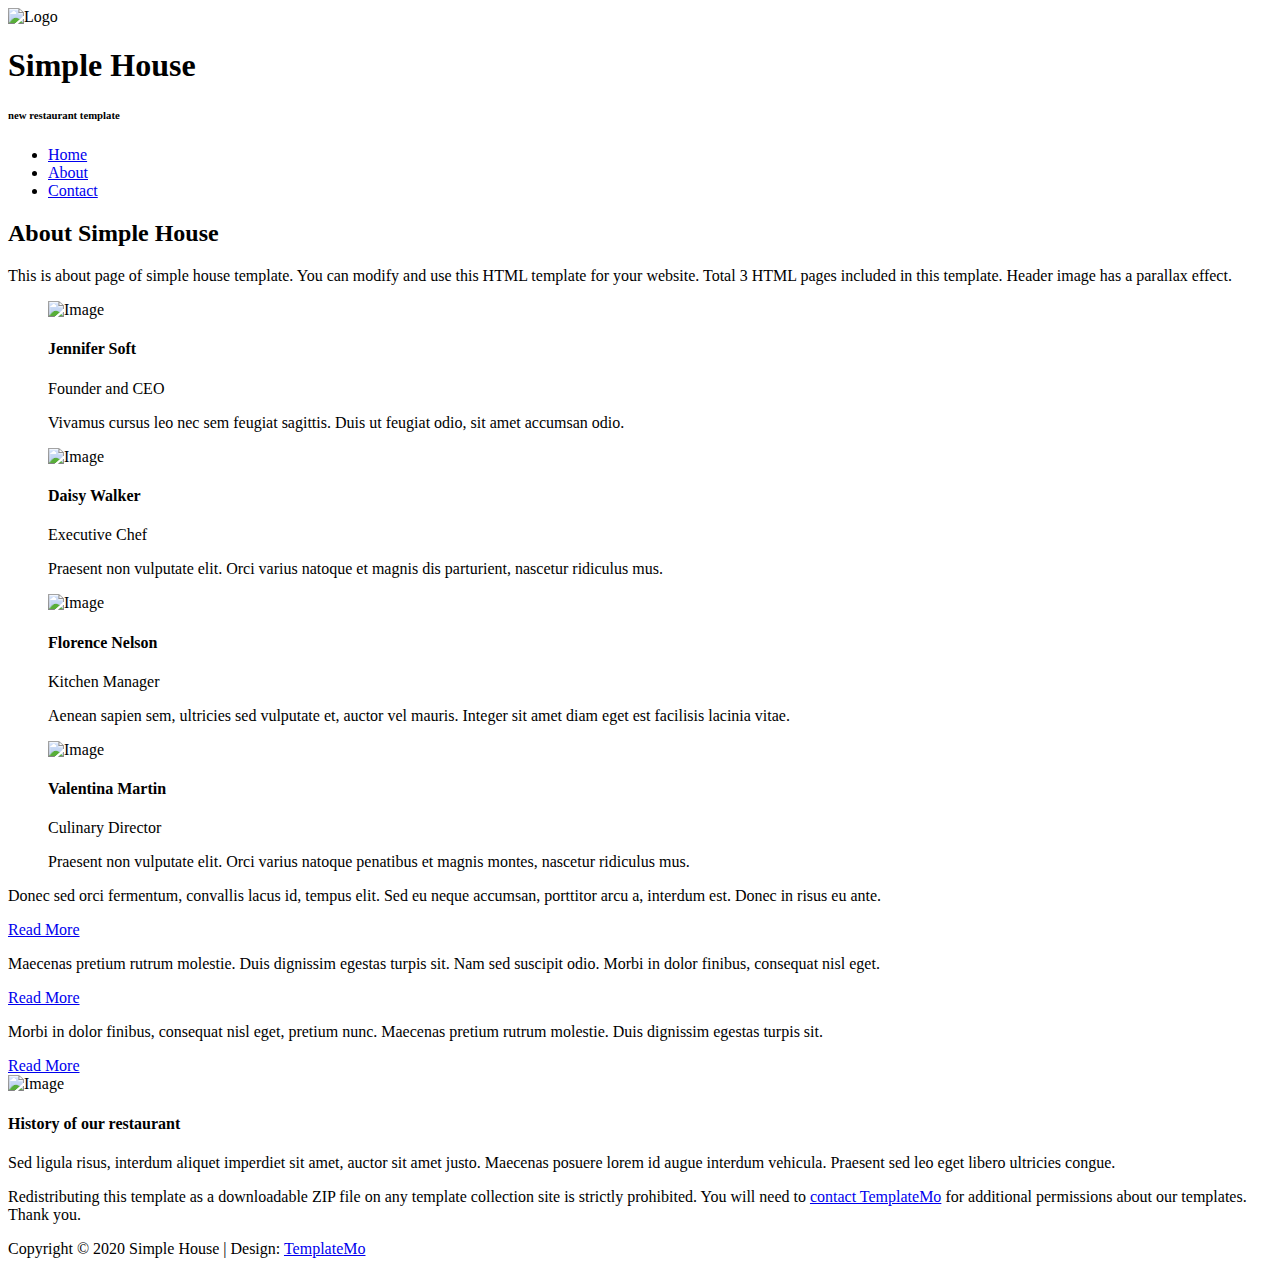
==== about.html @ 83fd00d9 "Add files via upload" ====
<!DOCTYPE html>
<html>

<head>
	<meta charset="UTF-8" />
    <meta name="viewport" content="width=device-width, initial-scale=1.0" />
    <meta http-equiv="X-UA-Compatible" content="ie=edge" />
    <title>Simple House - About Page</title>
    <link href="https://fonts.googleapis.com/css?family=Open+Sans:300,400" rel="stylesheet" />
    <link href="css/all.min.css" rel="stylesheet" />
	<link href="css/templatemo-style.css" rel="stylesheet" />
</head>
<!--

Simple House

https://templatemo.com/tm-539-simple-house

-->
<body> 

	<div class="container">
	<!-- Top box -->
		<!-- Logo & Site Name -->
		<div class="placeholder">
			<div class="parallax-window" data-parallax="scroll" data-image-src="img/simple-house-01.jpg">
				<div class="tm-header">
					<div class="row tm-header-inner">
						<div class="col-md-6 col-12">
							<img src="img/simple-house-logo.png" alt="Logo" class="tm-site-logo" /> 
							<div class="tm-site-text-box">
								<h1 class="tm-site-title">Simple House</h1>
								<h6 class="tm-site-description">new restaurant template</h6>	
							</div>
						</div>
						<nav class="col-md-6 col-12 tm-nav">
							<ul class="tm-nav-ul">
								<li class="tm-nav-li"><a href="index.html" class="tm-nav-link">Home</a></li>
								<li class="tm-nav-li"><a href="about.html" class="tm-nav-link active">About</a></li>
								<li class="tm-nav-li"><a href="contact.html" class="tm-nav-link">Contact</a></li>
							</ul>
						</nav>	
					</div>
				</div>
			</div>
		</div>

		<main>
			<header class="row tm-welcome-section">
				<h2 class="col-12 text-center tm-section-title">About Simple House</h2>
				<p class="col-12 text-center">This is about page of simple house template. 
                You can modify and use this HTML template for your website. Total 3 HTML pages included in this template. Header image has a parallax effect.</p>
			</header>

			<div class="tm-container-inner tm-persons">
				<div class="row">
					<article class="col-lg-6">
						<figure class="tm-person">
							<img src="img/about-01.jpg" alt="Image" class="img-fluid tm-person-img" />
							<figcaption class="tm-person-description">
								<h4 class="tm-person-name">Jennifer Soft</h4>
								<p class="tm-person-title">Founder and CEO</p>
								<p class="tm-person-about">Vivamus cursus leo nec sem feugiat sagittis.
								Duis ut feugiat odio, sit amet accumsan
								odio.</p>
								<div>
									<a href="https://fb.com" class="tm-social-link"><i class="fab fa-facebook tm-social-icon"></i></a>
									<a href="https://twitter.com" class="tm-social-link"><i class="fab fa-twitter tm-social-icon"></i></a>
									<a href="https://instagram.com" class="tm-social-link"><i class="fab fa-instagram tm-social-icon"></i></a>
								</div>
							</figcaption>
						</figure>
					</article>
					<article class="col-lg-6">
						<figure class="tm-person">
							<img src="img/about-02.jpg" alt="Image" class="img-fluid tm-person-img" />
							<figcaption class="tm-person-description">
								<h4 class="tm-person-name">Daisy Walker</h4>
								<p class="tm-person-title">Executive Chef</p>
								<p class="tm-person-about">Praesent non vulputate elit. Orci varius
								natoque et magnis dis parturient, nascetur ridiculus mus.</p>
								<div>
									<a href="https://fb.com" class="tm-social-link"><i class="fab fa-facebook tm-social-icon"></i></a>
									<a href="https://twitter.com" class="tm-social-link"><i class="fab fa-twitter tm-social-icon"></i></a>
								</div>
							</figcaption>
						</figure>
					</article>
					<article class="col-lg-6">
						<figure class="tm-person">
							<img src="img/about-03.jpg" alt="Image" class="img-fluid tm-person-img" />
							<figcaption class="tm-person-description">
								<h4 class="tm-person-name">Florence Nelson</h4>
								<p class="tm-person-title">Kitchen Manager</p>
								<p class="tm-person-about">Aenean sapien sem, ultricies sed vulputate
								et, auctor vel mauris. Integer sit amet diam eget est facilisis lacinia vitae.</p>
								<div>
									<a href="https://fb.com" class="tm-social-link"><i class="fab fa-facebook tm-social-icon"></i></a>
									<a href="https://instagram.com" class="tm-social-link"><i class="fab fa-instagram tm-social-icon"></i></a>
								</div>
							</figcaption>
						</figure>
					</article>
					<article class="col-lg-6">
						<figure class="tm-person">
							<img src="img/about-04.jpg" alt="Image" class="img-fluid tm-person-img" />
							<figcaption class="tm-person-description">
								<h4 class="tm-person-name">Valentina Martin</h4>
								<p class="tm-person-title">Culinary Director</p>
								<p class="tm-person-about">Praesent non vulputate elit. Orci varius
								natoque penatibus et magnis montes, nascetur ridiculus mus.</p>
								<div>
									<a href="https://fb.com" class="tm-social-link"><i class="fab fa-facebook tm-social-icon"></i></a>
									<a href="https://twitter.com" class="tm-social-link"><i class="fab fa-twitter tm-social-icon"></i></a>
									<a href="https://instagram.com" class="tm-social-link"><i class="fab fa-instagram tm-social-icon"></i></a>
									<a href="https://youtube.com" class="tm-social-link"><i class="fab fa-youtube tm-social-icon"></i></a>
								</div>
							</figcaption>
						</figure>
					</article>
				</div>
			</div>
			<div class="tm-container-inner tm-featured-image">
				<div class="row">
					<div class="col-12">
						<div class="placeholder-2">
							<div class="parallax-window-2" data-parallax="scroll" data-image-src="img/about-05.jpg"></div>		
						</div>
					</div>
				</div>
			</div>
			<div class="tm-container-inner tm-features">
				<div class="row">
					<div class="col-lg-4">
						<div class="tm-feature">
							<i class="fas fa-4x fa-pepper-hot tm-feature-icon"></i>
							<p class="tm-feature-description">Donec sed orci fermentum, convallis lacus id, tempus elit. Sed eu neque accumsan, porttitor arcu a, interdum est. Donec in risus eu ante.</p>
							<a href="index.html" class="tm-btn tm-btn-primary">Read More</a>
						</div>
					</div>
					<div class="col-lg-4">
						<div class="tm-feature">
							<i class="fas fa-4x fa-seedling tm-feature-icon"></i>
							<p class="tm-feature-description">Maecenas pretium rutrum molestie. Duis dignissim egestas turpis sit. Nam sed suscipit odio. Morbi in dolor finibus, consequat nisl eget.</p>
							<a href="index.html" class="tm-btn tm-btn-success">Read More</a>
						</div>
					</div>
					<div class="col-lg-4">
						<div class="tm-feature">
							<i class="fas fa-4x fa-cocktail tm-feature-icon"></i>
							<p class="tm-feature-description">Morbi in dolor finibus, consequat nisl eget, pretium nunc. Maecenas pretium rutrum molestie. Duis dignissim egestas turpis sit.</p>
							<a href="index.html" class="tm-btn tm-btn-danger">Read More</a>
						</div>
					</div>
				</div>
			</div>
			<div class="tm-container-inner tm-history">
				<div class="row">
					<div class="col-12">
						<div class="tm-history-inner">
							<img src="img/about-06.jpg" alt="Image" class="img-fluid tm-history-img" />
							<div class="tm-history-text"> 
								<h4 class="tm-history-title">History of our restaurant</h4>
								<p class="tm-mb-p">Sed ligula risus, interdum aliquet imperdiet sit amet, auctor sit amet justo. Maecenas posuere lorem id augue interdum vehicula. Praesent sed leo eget libero ultricies congue.</p>
								<p>Redistributing this template as a downloadable ZIP file on any template collection site is strictly prohibited. You will need to <a href="https://templatemo.com/contact">contact TemplateMo</a> for additional permissions about our templates. Thank you.</p>
							</div>
						</div>	
					</div>
				</div>
			</div>
		</main>

		<footer class="tm-footer text-center">
			<p>Copyright &copy; 2020 Simple House 
            
            | Design: <a rel="nofollow" href="https://templatemo.com">TemplateMo</a></p>
		</footer>
	</div>
	<script src="js/jquery.min.js"></script>
	<script src="js/parallax.min.js"></script>
</body>
</html>
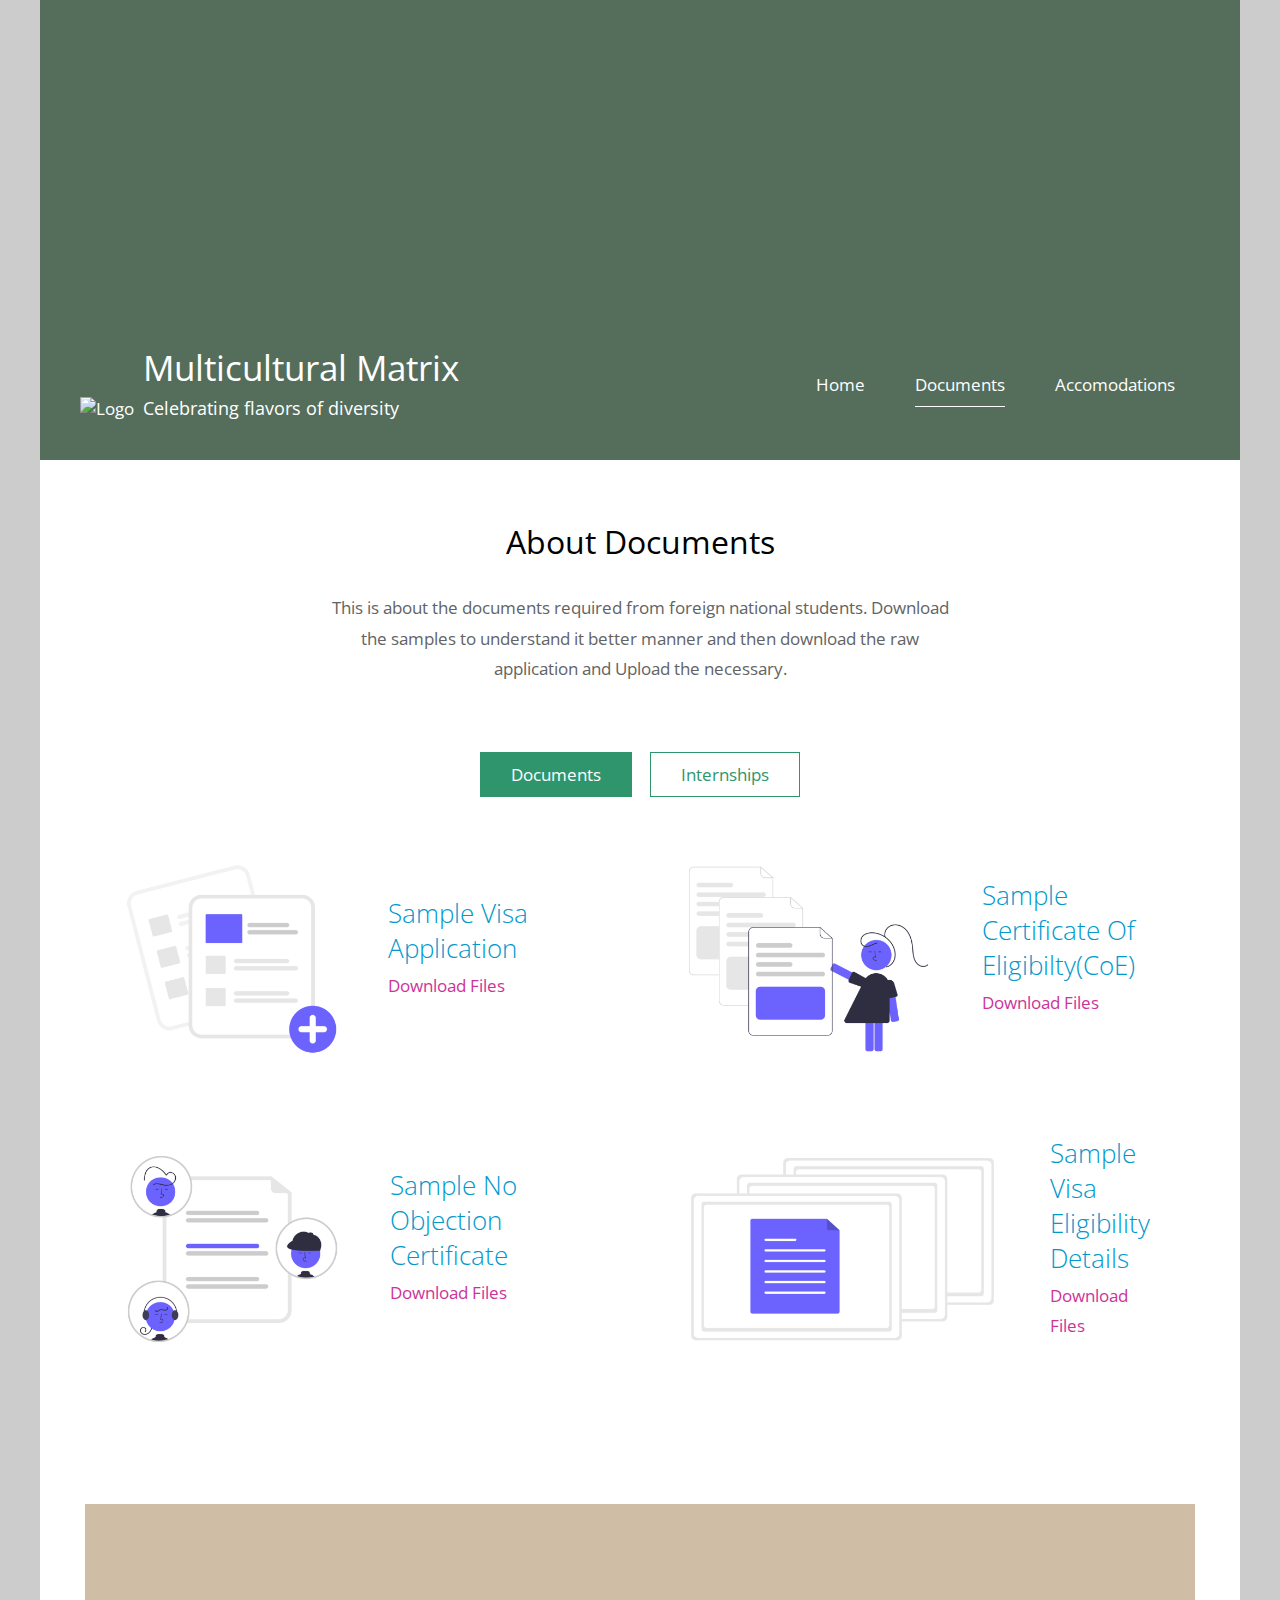
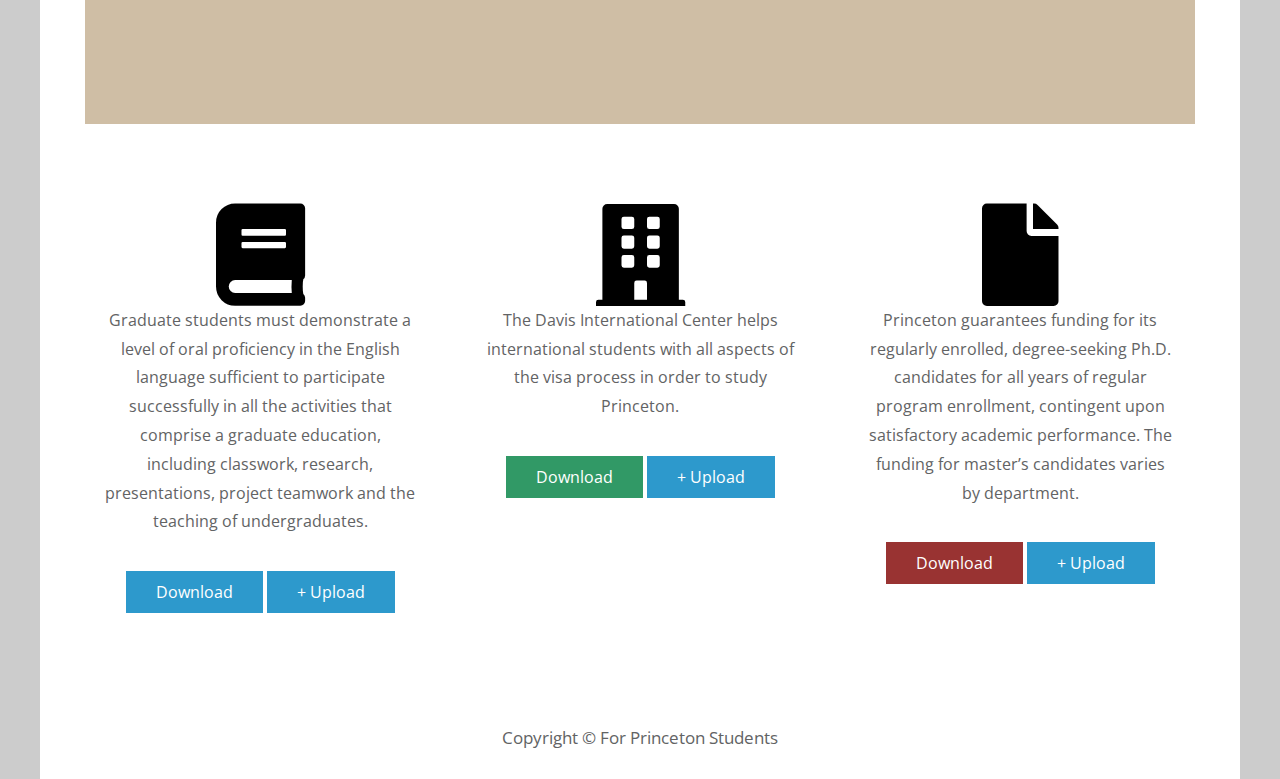
==== commit e5365016: "updated website" ====
--- a/about.html
+++ b/about.html
@@ -5,39 +5,33 @@
 	<meta charset="UTF-8" />
     <meta name="viewport" content="width=device-width, initial-scale=1.0" />
     <meta http-equiv="X-UA-Compatible" content="ie=edge" />
-    <title>Simple House - About Page</title>
+    <title>Careers Page</title>
     <link href="https://fonts.googleapis.com/css?family=Open+Sans:300,400" rel="stylesheet" />
     <link href="css/all.min.css" rel="stylesheet" />
 	<link href="css/templatemo-style.css" rel="stylesheet" />
+	<meta name="monetization" content="$ilp.uphold.com/Q8iNwJxbbEXP">
 </head>
-<!--
 
-Simple House
-
-https://templatemo.com/tm-539-simple-house
-
--->
 <body> 
 
 	<div class="container">
-	<!-- Top box -->
-		<!-- Logo & Site Name -->
+	
 		<div class="placeholder">
-			<div class="parallax-window" data-parallax="scroll" data-image-src="img/simple-house-01.jpg">
+			<div class="parallax-window" data-parallax="scroll" data-image-src="img\homeimage.jpg">
 				<div class="tm-header">
 					<div class="row tm-header-inner">
 						<div class="col-md-6 col-12">
 							<img src="img/simple-house-logo.png" alt="Logo" class="tm-site-logo" /> 
 							<div class="tm-site-text-box">
-								<h1 class="tm-site-title">Simple House</h1>
-								<h6 class="tm-site-description">new restaurant template</h6>	
+								<h1 class="tm-site-title">Multicultural Matrix</h1>
+								<h6 class="tm-site-description">Celebrating flavors of diversity</h6>	
 							</div>
 						</div>
 						<nav class="col-md-6 col-12 tm-nav">
 							<ul class="tm-nav-ul">
 								<li class="tm-nav-li"><a href="index.html" class="tm-nav-link">Home</a></li>
-								<li class="tm-nav-li"><a href="about.html" class="tm-nav-link active">About</a></li>
-								<li class="tm-nav-li"><a href="contact.html" class="tm-nav-link">Contact</a></li>
+								<li class="tm-nav-li"><a href="about.html" class="tm-nav-link active">Documents</a></li>
+								<li class="tm-nav-li"><a href="contact.html" class="tm-nav-link">Accomodations</a></li>
 							</ul>
 						</nav>	
 					</div>
@@ -47,84 +41,70 @@
 
 		<main>
 			<header class="row tm-welcome-section">
-				<h2 class="col-12 text-center tm-section-title">About Simple House</h2>
-				<p class="col-12 text-center">This is about page of simple house template. 
-                You can modify and use this HTML template for your website. Total 3 HTML pages included in this template. Header image has a parallax effect.</p>
+				<h2 class="col-12 text-center tm-section-title">About Documents</h2>
+				<p class="col-12 text-center">This is about the documents required from foreign national students. Download the samples to understand it better manner and then download the raw application and Upload the necessary.</p>
 			</header>
 
-			<div class="tm-container-inner tm-persons">
-				<div class="row">
-					<article class="col-lg-6">
+			<div class="tm-paging-links">
+				<nav>
+					<ul>
+						<li class="tm-paging-item"><a href="#" class="tm-paging-link active">Documents</a></li>
+						<li class="tm-paging-item"><a href="#" class="tm-paging-link">Internships</a></li>
+					</ul>
+				</nav>
+			</div>
+
+
+
+			<div class="row tm-gallery">
+				<!-- gallery page 1 -->
+				<div id="tm-gallery-page-documents" class="tm-gallery-page">
+					<article class="col-lg-6">	
 						<figure class="tm-person">
-							<img src="img/about-01.jpg" alt="Image" class="img-fluid tm-person-img" />
+							<img src="img/undraw_Add_files_re_v09g.png" alt="Image" class="img-fluid tm-person-img" />
 							<figcaption class="tm-person-description">
-								<h4 class="tm-person-name">Jennifer Soft</h4>
-								<p class="tm-person-title">Founder and CEO</p>
-								<p class="tm-person-about">Vivamus cursus leo nec sem feugiat sagittis.
-								Duis ut feugiat odio, sit amet accumsan
-								odio.</p>
-								<div>
-									<a href="https://fb.com" class="tm-social-link"><i class="fab fa-facebook tm-social-icon"></i></a>
-									<a href="https://twitter.com" class="tm-social-link"><i class="fab fa-twitter tm-social-icon"></i></a>
-									<a href="https://instagram.com" class="tm-social-link"><i class="fab fa-instagram tm-social-icon"></i></a>
-								</div>
+								<h4 class="tm-person-name">Sample Visa Application</h4>
+								<p class="tm-person-title">Download Files</p>
 							</figcaption>
 						</figure>
 					</article>
 					<article class="col-lg-6">
 						<figure class="tm-person">
-							<img src="img/about-02.jpg" alt="Image" class="img-fluid tm-person-img" />
+							<img src="img/undraw_Documents_re_isxv.png" alt="Image" class="img-fluid tm-person-img" />
 							<figcaption class="tm-person-description">
-								<h4 class="tm-person-name">Daisy Walker</h4>
-								<p class="tm-person-title">Executive Chef</p>
-								<p class="tm-person-about">Praesent non vulputate elit. Orci varius
-								natoque et magnis dis parturient, nascetur ridiculus mus.</p>
-								<div>
-									<a href="https://fb.com" class="tm-social-link"><i class="fab fa-facebook tm-social-icon"></i></a>
-									<a href="https://twitter.com" class="tm-social-link"><i class="fab fa-twitter tm-social-icon"></i></a>
-								</div>
+								<h4 class="tm-person-name">Sample Certificate Of Eligibilty(CoE)</h4>
+								<p class="tm-person-title">Download Files</p>
 							</figcaption>
 						</figure>
 					</article>
 					<article class="col-lg-6">
 						<figure class="tm-person">
-							<img src="img/about-03.jpg" alt="Image" class="img-fluid tm-person-img" />
+							<img src="img/undraw_Google_docs_re_evm3.png" alt="Image" class="img-fluid tm-person-img" />
 							<figcaption class="tm-person-description">
-								<h4 class="tm-person-name">Florence Nelson</h4>
-								<p class="tm-person-title">Kitchen Manager</p>
-								<p class="tm-person-about">Aenean sapien sem, ultricies sed vulputate
-								et, auctor vel mauris. Integer sit amet diam eget est facilisis lacinia vitae.</p>
-								<div>
-									<a href="https://fb.com" class="tm-social-link"><i class="fab fa-facebook tm-social-icon"></i></a>
-									<a href="https://instagram.com" class="tm-social-link"><i class="fab fa-instagram tm-social-icon"></i></a>
-								</div>
+								<h4 class="tm-person-name">Sample No Objection Certificate</h4>
+								<p class="tm-person-title">Download Files</p>
 							</figcaption>
 						</figure>
 					</article>
 					<article class="col-lg-6">
 						<figure class="tm-person">
-							<img src="img/about-04.jpg" alt="Image" class="img-fluid tm-person-img" />
+							<img src="img/undraw_text_files_au1q.png" alt="Image" class="img-fluid tm-person-img" />
 							<figcaption class="tm-person-description">
-								<h4 class="tm-person-name">Valentina Martin</h4>
-								<p class="tm-person-title">Culinary Director</p>
-								<p class="tm-person-about">Praesent non vulputate elit. Orci varius
-								natoque penatibus et magnis montes, nascetur ridiculus mus.</p>
-								<div>
-									<a href="https://fb.com" class="tm-social-link"><i class="fab fa-facebook tm-social-icon"></i></a>
-									<a href="https://twitter.com" class="tm-social-link"><i class="fab fa-twitter tm-social-icon"></i></a>
-									<a href="https://instagram.com" class="tm-social-link"><i class="fab fa-instagram tm-social-icon"></i></a>
-									<a href="https://youtube.com" class="tm-social-link"><i class="fab fa-youtube tm-social-icon"></i></a>
-								</div>
+								<h4 class="tm-person-name">Sample Visa Eligibility Details</h4>
+								<p class="tm-person-title">Download Files</p>
 							</figcaption>
 						</figure>
 					</article>
 				</div>
 			</div>
+
+
+			
 			<div class="tm-container-inner tm-featured-image">
 				<div class="row">
 					<div class="col-12">
 						<div class="placeholder-2">
-							<div class="parallax-window-2" data-parallax="scroll" data-image-src="img/about-05.jpg"></div>		
+							<div class="parallax-window-2" data-parallax="scroll" data-image-src="img\7c61a3517281ff24227632d33862a920.jpg"></div>		
 						</div>
 					</div>
 				</div>
@@ -133,50 +113,42 @@
 				<div class="row">
 					<div class="col-lg-4">
 						<div class="tm-feature">
-							<i class="fas fa-4x fa-pepper-hot tm-feature-icon"></i>
-							<p class="tm-feature-description">Donec sed orci fermentum, convallis lacus id, tempus elit. Sed eu neque accumsan, porttitor arcu a, interdum est. Donec in risus eu ante.</p>
-							<a href="index.html" class="tm-btn tm-btn-primary">Read More</a>
+							<i class="fas fa-6x fa-book" aria-hidden="true"></i>
+							<p class="tm-feature-description">Graduate students must demonstrate a level of oral proficiency in the English language sufficient to participate successfully in all the activities that comprise a graduate education, including classwork, research, presentations, project teamwork and the teaching of undergraduates.</p>
+							<a href="index.html" class="tm-btn tm-btn-primary"> Download </a>
+							<a href="index.html" class="tm-btn tm-btn-primary"> + Upload</a>
 						</div>
 					</div>
 					<div class="col-lg-4">
 						<div class="tm-feature">
-							<i class="fas fa-4x fa-seedling tm-feature-icon"></i>
-							<p class="tm-feature-description">Maecenas pretium rutrum molestie. Duis dignissim egestas turpis sit. Nam sed suscipit odio. Morbi in dolor finibus, consequat nisl eget.</p>
-							<a href="index.html" class="tm-btn tm-btn-success">Read More</a>
+							<i class="fas fa-6x fa-building" aria-hidden="true"></i>
+							<p class="tm-feature-description">The Davis International Center helps international students with all aspects of the visa process in order to study Princeton.</p>
+							<a href="index.html" class="tm-btn tm-btn-success"> Download </a>
+							<a href="index.html" class="tm-btn tm-btn-primary"> + Upload</a>
 						</div>
 					</div>
 					<div class="col-lg-4">
 						<div class="tm-feature">
-							<i class="fas fa-4x fa-cocktail tm-feature-icon"></i>
-							<p class="tm-feature-description">Morbi in dolor finibus, consequat nisl eget, pretium nunc. Maecenas pretium rutrum molestie. Duis dignissim egestas turpis sit.</p>
-							<a href="index.html" class="tm-btn tm-btn-danger">Read More</a>
+							<i class="fas fa-6x fa-file" aria-hidden="true"></i>
+							<p class="tm-feature-description">Princeton guarantees funding for its regularly enrolled, degree-seeking Ph.D. candidates for all years of regular program enrollment, contingent upon satisfactory academic performance. The funding for master’s candidates varies by department.</p>
+							<a href="index.html" class="tm-btn tm-btn-danger"> Download </a>
+							<a href="index.html" class="tm-btn tm-btn-primary"> + Upload</a>
 						</div>
 					</div>
 				</div>
 			</div>
-			<div class="tm-container-inner tm-history">
-				<div class="row">
-					<div class="col-12">
-						<div class="tm-history-inner">
-							<img src="img/about-06.jpg" alt="Image" class="img-fluid tm-history-img" />
-							<div class="tm-history-text"> 
-								<h4 class="tm-history-title">History of our restaurant</h4>
-								<p class="tm-mb-p">Sed ligula risus, interdum aliquet imperdiet sit amet, auctor sit amet justo. Maecenas posuere lorem id augue interdum vehicula. Praesent sed leo eget libero ultricies congue.</p>
-								<p>Redistributing this template as a downloadable ZIP file on any template collection site is strictly prohibited. You will need to <a href="https://templatemo.com/contact">contact TemplateMo</a> for additional permissions about our templates. Thank you.</p>
-							</div>
-						</div>	
-					</div>
-				</div>
-			</div>
+
+
+
+			
+			
 		</main>
 
 		<footer class="tm-footer text-center">
-			<p>Copyright &copy; 2020 Simple House 
-            
-            | Design: <a rel="nofollow" href="https://templatemo.com">TemplateMo</a></p>
+			<p>Copyright &copy; For Princeton Students <a rel="nofollow" href="https://templatemo.com"></a></p>
 		</footer>
 	</div>
 	<script src="js/jquery.min.js"></script>
 	<script src="js/parallax.min.js"></script>
 </body>
-</html>+</html>
--- a/css/all.min.css
+++ b/css/all.min.css
@@ -0,0 +1,5 @@
+/*!
+ * Font Awesome Free 5.11.2 by @fontawesome - https://fontawesome.com
+ * License - https://fontawesome.com/license/free (Icons: CC BY 4.0, Fonts: SIL OFL 1.1, Code: MIT License)
+ */
+.fa,.fab,.fad,.fal,.far,.fas{-moz-osx-font-smoothing:grayscale;-webkit-font-smoothing:antialiased;display:inline-block;font-style:normal;font-variant:normal;text-rendering:auto;line-height:1}.fa-lg{font-size:1.33333em;line-height:.75em;vertical-align:-.0667em}.fa-xs{font-size:.75em}.fa-sm{font-size:.875em}.fa-1x{font-size:1em}.fa-2x{font-size:2em}.fa-3x{font-size:3em}.fa-4x{font-size:4em}.fa-5x{font-size:5em}.fa-6x{font-size:6em}.fa-7x{font-size:7em}.fa-8x{font-size:8em}.fa-9x{font-size:9em}.fa-10x{font-size:10em}.fa-fw{text-align:center;width:1.25em}.fa-ul{list-style-type:none;margin-left:2.5em;padding-left:0}.fa-ul>li{position:relative}.fa-li{left:-2em;position:absolute;text-align:center;width:2em;line-height:inherit}.fa-border{border:.08em solid #eee;border-radius:.1em;padding:.2em .25em .15em}.fa-pull-left{float:left}.fa-pull-right{float:right}.fa.fa-pull-left,.fab.fa-pull-left,.fal.fa-pull-left,.far.fa-pull-left,.fas.fa-pull-left{margin-right:.3em}.fa.fa-pull-right,.fab.fa-pull-right,.fal.fa-pull-right,.far.fa-pull-right,.fas.fa-pull-right{margin-left:.3em}.fa-spin{-webkit-animation:fa-spin 2s linear infinite;animation:fa-spin 2s linear infinite}.fa-pulse{-webkit-animation:fa-spin 1s steps(8) infinite;animation:fa-spin 1s steps(8) infinite}@-webkit-keyframes fa-spin{0%{-webkit-transform:rotate(0deg);transform:rotate(0deg)}to{-webkit-transform:rotate(1turn);transform:rotate(1turn)}}@keyframes fa-spin{0%{-webkit-transform:rotate(0deg);transform:rotate(0deg)}to{-webkit-transform:rotate(1turn);transform:rotate(1turn)}}.fa-rotate-90{-ms-filter:"progid:DXImageTransform.Microsoft.BasicImage(rotation=1)";-webkit-transform:rotate(90deg);transform:rotate(90deg)}.fa-rotate-180{-ms-filter:"progid:DXImageTransform.Microsoft.BasicImage(rotation=2)";-webkit-transform:rotate(180deg);transform:rotate(180deg)}.fa-rotate-270{-ms-filter:"progid:DXImageTransform.Microsoft.BasicImage(rotation=3)";-webkit-transform:rotate(270deg);transform:rotate(270deg)}.fa-flip-horizontal{-ms-filter:"progid:DXImageTransform.Microsoft.BasicImage(rotation=0, mirror=1)";-webkit-transform:scaleX(-1);transform:scaleX(-1)}.fa-flip-vertical{-webkit-transform:scaleY(-1);transform:scaleY(-1)}.fa-flip-both,.fa-flip-horizontal.fa-flip-vertical,.fa-flip-vertical{-ms-filter:"progid:DXImageTransform.Microsoft.BasicImage(rotation=2, mirror=1)"}.fa-flip-both,.fa-flip-horizontal.fa-flip-vertical{-webkit-transform:scale(-1);transform:scale(-1)}:root .fa-flip-both,:root .fa-flip-horizontal,:root .fa-flip-vertical,:root .fa-rotate-90,:root .fa-rotate-180,:root .fa-rotate-270{-webkit-filter:none;filter:none}.fa-stack{display:inline-block;height:2em;line-height:2em;position:relative;vertical-align:middle;width:2.5em}.fa-stack-1x,.fa-stack-2x{left:0;position:absolute;text-align:center;width:100%}.fa-stack-1x{line-height:inherit}.fa-stack-2x{font-size:2em}.fa-inverse{color:#fff}.fa-500px:before{content:"\f26e"}.fa-accessible-icon:before{content:"\f368"}.fa-accusoft:before{content:"\f369"}.fa-acquisitions-incorporated:before{content:"\f6af"}.fa-ad:before{content:"\f641"}.fa-address-book:before{content:"\f2b9"}.fa-address-card:before{content:"\f2bb"}.fa-adjust:before{content:"\f042"}.fa-adn:before{content:"\f170"}.fa-adobe:before{content:"\f778"}.fa-adversal:before{content:"\f36a"}.fa-affiliatetheme:before{content:"\f36b"}.fa-air-freshener:before{content:"\f5d0"}.fa-airbnb:before{content:"\f834"}.fa-algolia:before{content:"\f36c"}.fa-align-center:before{content:"\f037"}.fa-align-justify:before{content:"\f039"}.fa-align-left:before{content:"\f036"}.fa-align-right:before{content:"\f038"}.fa-alipay:before{content:"\f642"}.fa-allergies:before{content:"\f461"}.fa-amazon:before{content:"\f270"}.fa-amazon-pay:before{content:"\f42c"}.fa-ambulance:before{content:"\f0f9"}.fa-american-sign-language-interpreting:before{content:"\f2a3"}.fa-amilia:before{content:"\f36d"}.fa-anchor:before{content:"\f13d"}.fa-android:before{content:"\f17b"}.fa-angellist:before{content:"\f209"}.fa-angle-double-down:before{content:"\f103"}.fa-angle-double-left:before{content:"\f100"}.fa-angle-double-right:before{content:"\f101"}.fa-angle-double-up:before{content:"\f102"}.fa-angle-down:before{content:"\f107"}.fa-angle-left:before{content:"\f104"}.fa-angle-right:before{content:"\f105"}.fa-angle-up:before{content:"\f106"}.fa-angry:before{content:"\f556"}.fa-angrycreative:before{content:"\f36e"}.fa-angular:before{content:"\f420"}.fa-ankh:before{content:"\f644"}.fa-app-store:before{content:"\f36f"}.fa-app-store-ios:before{content:"\f370"}.fa-apper:before{content:"\f371"}.fa-apple:before{content:"\f179"}.fa-apple-alt:before{content:"\f5d1"}.fa-apple-pay:before{content:"\f415"}.fa-archive:before{content:"\f187"}.fa-archway:before{content:"\f557"}.fa-arrow-alt-circle-down:before{content:"\f358"}.fa-arrow-alt-circle-left:before{content:"\f359"}.fa-arrow-alt-circle-right:before{content:"\f35a"}.fa-arrow-alt-circle-up:before{content:"\f35b"}.fa-arrow-circle-down:before{content:"\f0ab"}.fa-arrow-circle-left:before{content:"\f0a8"}.fa-arrow-circle-right:before{content:"\f0a9"}.fa-arrow-circle-up:before{content:"\f0aa"}.fa-arrow-down:before{content:"\f063"}.fa-arrow-left:before{content:"\f060"}.fa-arrow-right:before{content:"\f061"}.fa-arrow-up:before{content:"\f062"}.fa-arrows-alt:before{content:"\f0b2"}.fa-arrows-alt-h:before{content:"\f337"}.fa-arrows-alt-v:before{content:"\f338"}.fa-artstation:before{content:"\f77a"}.fa-assistive-listening-systems:before{content:"\f2a2"}.fa-asterisk:before{content:"\f069"}.fa-asymmetrik:before{content:"\f372"}.fa-at:before{content:"\f1fa"}.fa-atlas:before{content:"\f558"}.fa-atlassian:before{content:"\f77b"}.fa-atom:before{content:"\f5d2"}.fa-audible:before{content:"\f373"}.fa-audio-description:before{content:"\f29e"}.fa-autoprefixer:before{content:"\f41c"}.fa-avianex:before{content:"\f374"}.fa-aviato:before{content:"\f421"}.fa-award:before{content:"\f559"}.fa-aws:before{content:"\f375"}.fa-baby:before{content:"\f77c"}.fa-baby-carriage:before{content:"\f77d"}.fa-backspace:before{content:"\f55a"}.fa-backward:before{content:"\f04a"}.fa-bacon:before{content:"\f7e5"}.fa-balance-scale:before{content:"\f24e"}.fa-balance-scale-left:before{content:"\f515"}.fa-balance-scale-right:before{content:"\f516"}.fa-ban:before{content:"\f05e"}.fa-band-aid:before{content:"\f462"}.fa-bandcamp:before{content:"\f2d5"}.fa-barcode:before{content:"\f02a"}.fa-bars:before{content:"\f0c9"}.fa-baseball-ball:before{content:"\f433"}.fa-basketball-ball:before{content:"\f434"}.fa-bath:before{content:"\f2cd"}.fa-battery-empty:before{content:"\f244"}.fa-battery-full:before{content:"\f240"}.fa-battery-half:before{content:"\f242"}.fa-battery-quarter:before{content:"\f243"}.fa-battery-three-quarters:before{content:"\f241"}.fa-battle-net:before{content:"\f835"}.fa-bed:before{content:"\f236"}.fa-beer:before{content:"\f0fc"}.fa-behance:before{content:"\f1b4"}.fa-behance-square:before{content:"\f1b5"}.fa-bell:before{content:"\f0f3"}.fa-bell-slash:before{content:"\f1f6"}.fa-bezier-curve:before{content:"\f55b"}.fa-bible:before{content:"\f647"}.fa-bicycle:before{content:"\f206"}.fa-biking:before{content:"\f84a"}.fa-bimobject:before{content:"\f378"}.fa-binoculars:before{content:"\f1e5"}.fa-biohazard:before{content:"\f780"}.fa-birthday-cake:before{content:"\f1fd"}.fa-bitbucket:before{content:"\f171"}.fa-bitcoin:before{content:"\f379"}.fa-bity:before{content:"\f37a"}.fa-black-tie:before{content:"\f27e"}.fa-blackberry:before{content:"\f37b"}.fa-blender:before{content:"\f517"}.fa-blender-phone:before{content:"\f6b6"}.fa-blind:before{content:"\f29d"}.fa-blog:before{content:"\f781"}.fa-blogger:before{content:"\f37c"}.fa-blogger-b:before{content:"\f37d"}.fa-bluetooth:before{content:"\f293"}.fa-bluetooth-b:before{content:"\f294"}.fa-bold:before{content:"\f032"}.fa-bolt:before{content:"\f0e7"}.fa-bomb:before{content:"\f1e2"}.fa-bone:before{content:"\f5d7"}.fa-bong:before{content:"\f55c"}.fa-book:before{content:"\f02d"}.fa-book-dead:before{content:"\f6b7"}.fa-book-medical:before{content:"\f7e6"}.fa-book-open:before{content:"\f518"}.fa-book-reader:before{content:"\f5da"}.fa-bookmark:before{content:"\f02e"}.fa-bootstrap:before{content:"\f836"}.fa-border-all:before{content:"\f84c"}.fa-border-none:before{content:"\f850"}.fa-border-style:before{content:"\f853"}.fa-bowling-ball:before{content:"\f436"}.fa-box:before{content:"\f466"}.fa-box-open:before{content:"\f49e"}.fa-boxes:before{content:"\f468"}.fa-braille:before{content:"\f2a1"}.fa-brain:before{content:"\f5dc"}.fa-bread-slice:before{content:"\f7ec"}.fa-briefcase:before{content:"\f0b1"}.fa-briefcase-medical:before{content:"\f469"}.fa-broadcast-tower:before{content:"\f519"}.fa-broom:before{content:"\f51a"}.fa-brush:before{content:"\f55d"}.fa-btc:before{content:"\f15a"}.fa-buffer:before{content:"\f837"}.fa-bug:before{content:"\f188"}.fa-building:before{content:"\f1ad"}.fa-bullhorn:before{content:"\f0a1"}.fa-bullseye:before{content:"\f140"}.fa-burn:before{content:"\f46a"}.fa-buromobelexperte:before{content:"\f37f"}.fa-bus:before{content:"\f207"}.fa-bus-alt:before{content:"\f55e"}.fa-business-time:before{content:"\f64a"}.fa-buy-n-large:before{content:"\f8a6"}.fa-buysellads:before{content:"\f20d"}.fa-calculator:before{content:"\f1ec"}.fa-calendar:before{content:"\f133"}.fa-calendar-alt:before{content:"\f073"}.fa-calendar-check:before{content:"\f274"}.fa-calendar-day:before{content:"\f783"}.fa-calendar-minus:before{content:"\f272"}.fa-calendar-plus:before{content:"\f271"}.fa-calendar-times:before{content:"\f273"}.fa-calendar-week:before{content:"\f784"}.fa-camera:before{content:"\f030"}.fa-camera-retro:before{content:"\f083"}.fa-campground:before{content:"\f6bb"}.fa-canadian-maple-leaf:before{content:"\f785"}.fa-candy-cane:before{content:"\f786"}.fa-cannabis:before{content:"\f55f"}.fa-capsules:before{content:"\f46b"}.fa-car:before{content:"\f1b9"}.fa-car-alt:before{content:"\f5de"}.fa-car-battery:before{content:"\f5df"}.fa-car-crash:before{content:"\f5e1"}.fa-car-side:before{content:"\f5e4"}.fa-caret-down:before{content:"\f0d7"}.fa-caret-left:before{content:"\f0d9"}.fa-caret-right:before{content:"\f0da"}.fa-caret-square-down:before{content:"\f150"}.fa-caret-square-left:before{content:"\f191"}.fa-caret-square-right:before{content:"\f152"}.fa-caret-square-up:before{content:"\f151"}.fa-caret-up:before{content:"\f0d8"}.fa-carrot:before{content:"\f787"}.fa-cart-arrow-down:before{content:"\f218"}.fa-cart-plus:before{content:"\f217"}.fa-cash-register:before{content:"\f788"}.fa-cat:before{content:"\f6be"}.fa-cc-amazon-pay:before{content:"\f42d"}.fa-cc-amex:before{content:"\f1f3"}.fa-cc-apple-pay:before{content:"\f416"}.fa-cc-diners-club:before{content:"\f24c"}.fa-cc-discover:before{content:"\f1f2"}.fa-cc-jcb:before{content:"\f24b"}.fa-cc-mastercard:before{content:"\f1f1"}.fa-cc-paypal:before{content:"\f1f4"}.fa-cc-stripe:before{content:"\f1f5"}.fa-cc-visa:before{content:"\f1f0"}.fa-centercode:before{content:"\f380"}.fa-centos:before{content:"\f789"}.fa-certificate:before{content:"\f0a3"}.fa-chair:before{content:"\f6c0"}.fa-chalkboard:before{content:"\f51b"}.fa-chalkboard-teacher:before{content:"\f51c"}.fa-charging-station:before{content:"\f5e7"}.fa-chart-area:before{content:"\f1fe"}.fa-chart-bar:before{content:"\f080"}.fa-chart-line:before{content:"\f201"}.fa-chart-pie:before{content:"\f200"}.fa-check:before{content:"\f00c"}.fa-check-circle:before{content:"\f058"}.fa-check-double:before{content:"\f560"}.fa-check-square:before{content:"\f14a"}.fa-cheese:before{content:"\f7ef"}.fa-chess:before{content:"\f439"}.fa-chess-bishop:before{content:"\f43a"}.fa-chess-board:before{content:"\f43c"}.fa-chess-king:before{content:"\f43f"}.fa-chess-knight:before{content:"\f441"}.fa-chess-pawn:before{content:"\f443"}.fa-chess-queen:before{content:"\f445"}.fa-chess-rook:before{content:"\f447"}.fa-chevron-circle-down:before{content:"\f13a"}.fa-chevron-circle-left:before{content:"\f137"}.fa-chevron-circle-right:before{content:"\f138"}.fa-chevron-circle-up:before{content:"\f139"}.fa-chevron-down:before{content:"\f078"}.fa-chevron-left:before{content:"\f053"}.fa-chevron-right:before{content:"\f054"}.fa-chevron-up:before{content:"\f077"}.fa-child:before{content:"\f1ae"}.fa-chrome:before{content:"\f268"}.fa-chromecast:before{content:"\f838"}.fa-church:before{content:"\f51d"}.fa-circle:before{content:"\f111"}.fa-circle-notch:before{content:"\f1ce"}.fa-city:before{content:"\f64f"}.fa-clinic-medical:before{content:"\f7f2"}.fa-clipboard:before{content:"\f328"}.fa-clipboard-check:before{content:"\f46c"}.fa-clipboard-list:before{content:"\f46d"}.fa-clock:before{content:"\f017"}.fa-clone:before{content:"\f24d"}.fa-closed-captioning:before{content:"\f20a"}.fa-cloud:before{content:"\f0c2"}.fa-cloud-download-alt:before{content:"\f381"}.fa-cloud-meatball:before{content:"\f73b"}.fa-cloud-moon:before{content:"\f6c3"}.fa-cloud-moon-rain:before{content:"\f73c"}.fa-cloud-rain:before{content:"\f73d"}.fa-cloud-showers-heavy:before{content:"\f740"}.fa-cloud-sun:before{content:"\f6c4"}.fa-cloud-sun-rain:before{content:"\f743"}.fa-cloud-upload-alt:before{content:"\f382"}.fa-cloudscale:before{content:"\f383"}.fa-cloudsmith:before{content:"\f384"}.fa-cloudversify:before{content:"\f385"}.fa-cocktail:before{content:"\f561"}.fa-code:before{content:"\f121"}.fa-code-branch:before{content:"\f126"}.fa-codepen:before{content:"\f1cb"}.fa-codiepie:before{content:"\f284"}.fa-coffee:before{content:"\f0f4"}.fa-cog:before{content:"\f013"}.fa-cogs:before{content:"\f085"}.fa-coins:before{content:"\f51e"}.fa-columns:before{content:"\f0db"}.fa-comment:before{content:"\f075"}.fa-comment-alt:before{content:"\f27a"}.fa-comment-dollar:before{content:"\f651"}.fa-comment-dots:before{content:"\f4ad"}.fa-comment-medical:before{content:"\f7f5"}.fa-comment-slash:before{content:"\f4b3"}.fa-comments:before{content:"\f086"}.fa-comments-dollar:before{content:"\f653"}.fa-compact-disc:before{content:"\f51f"}.fa-compass:before{content:"\f14e"}.fa-compress:before{content:"\f066"}.fa-compress-arrows-alt:before{content:"\f78c"}.fa-concierge-bell:before{content:"\f562"}.fa-confluence:before{content:"\f78d"}.fa-connectdevelop:before{content:"\f20e"}.fa-contao:before{content:"\f26d"}.fa-cookie:before{content:"\f563"}.fa-cookie-bite:before{content:"\f564"}.fa-copy:before{content:"\f0c5"}.fa-copyright:before{content:"\f1f9"}.fa-cotton-bureau:before{content:"\f89e"}.fa-couch:before{content:"\f4b8"}.fa-cpanel:before{content:"\f388"}.fa-creative-commons:before{content:"\f25e"}.fa-creative-commons-by:before{content:"\f4e7"}.fa-creative-commons-nc:before{content:"\f4e8"}.fa-creative-commons-nc-eu:before{content:"\f4e9"}.fa-creative-commons-nc-jp:before{content:"\f4ea"}.fa-creative-commons-nd:before{content:"\f4eb"}.fa-creative-commons-pd:before{content:"\f4ec"}.fa-creative-commons-pd-alt:before{content:"\f4ed"}.fa-creative-commons-remix:before{content:"\f4ee"}.fa-creative-commons-sa:before{content:"\f4ef"}.fa-creative-commons-sampling:before{content:"\f4f0"}.fa-creative-commons-sampling-plus:before{content:"\f4f1"}.fa-creative-commons-share:before{content:"\f4f2"}.fa-creative-commons-zero:before{content:"\f4f3"}.fa-credit-card:before{content:"\f09d"}.fa-critical-role:before{content:"\f6c9"}.fa-crop:before{content:"\f125"}.fa-crop-alt:before{content:"\f565"}.fa-cross:before{content:"\f654"}.fa-crosshairs:before{content:"\f05b"}.fa-crow:before{content:"\f520"}.fa-crown:before{content:"\f521"}.fa-crutch:before{content:"\f7f7"}.fa-css3:before{content:"\f13c"}.fa-css3-alt:before{content:"\f38b"}.fa-cube:before{content:"\f1b2"}.fa-cubes:before{content:"\f1b3"}.fa-cut:before{content:"\f0c4"}.fa-cuttlefish:before{content:"\f38c"}.fa-d-and-d:before{content:"\f38d"}.fa-d-and-d-beyond:before{content:"\f6ca"}.fa-dashcube:before{content:"\f210"}.fa-database:before{content:"\f1c0"}.fa-deaf:before{content:"\f2a4"}.fa-delicious:before{content:"\f1a5"}.fa-democrat:before{content:"\f747"}.fa-deploydog:before{content:"\f38e"}.fa-deskpro:before{content:"\f38f"}.fa-desktop:before{content:"\f108"}.fa-dev:before{content:"\f6cc"}.fa-deviantart:before{content:"\f1bd"}.fa-dharmachakra:before{content:"\f655"}.fa-dhl:before{content:"\f790"}.fa-diagnoses:before{content:"\f470"}.fa-diaspora:before{content:"\f791"}.fa-dice:before{content:"\f522"}.fa-dice-d20:before{content:"\f6cf"}.fa-dice-d6:before{content:"\f6d1"}.fa-dice-five:before{content:"\f523"}.fa-dice-four:before{content:"\f524"}.fa-dice-one:before{content:"\f525"}.fa-dice-six:before{content:"\f526"}.fa-dice-three:before{content:"\f527"}.fa-dice-two:before{content:"\f528"}.fa-digg:before{content:"\f1a6"}.fa-digital-ocean:before{content:"\f391"}.fa-digital-tachograph:before{content:"\f566"}.fa-directions:before{content:"\f5eb"}.fa-discord:before{content:"\f392"}.fa-discourse:before{content:"\f393"}.fa-divide:before{content:"\f529"}.fa-dizzy:before{content:"\f567"}.fa-dna:before{content:"\f471"}.fa-dochub:before{content:"\f394"}.fa-docker:before{content:"\f395"}.fa-dog:before{content:"\f6d3"}.fa-dollar-sign:before{content:"\f155"}.fa-dolly:before{content:"\f472"}.fa-dolly-flatbed:before{content:"\f474"}.fa-donate:before{content:"\f4b9"}.fa-door-closed:before{content:"\f52a"}.fa-door-open:before{content:"\f52b"}.fa-dot-circle:before{content:"\f192"}.fa-dove:before{content:"\f4ba"}.fa-download:before{content:"\f019"}.fa-draft2digital:before{content:"\f396"}.fa-drafting-compass:before{content:"\f568"}.fa-dragon:before{content:"\f6d5"}.fa-draw-polygon:before{content:"\f5ee"}.fa-dribbble:before{content:"\f17d"}.fa-dribbble-square:before{content:"\f397"}.fa-dropbox:before{content:"\f16b"}.fa-drum:before{content:"\f569"}.fa-drum-steelpan:before{content:"\f56a"}.fa-drumstick-bite:before{content:"\f6d7"}.fa-drupal:before{content:"\f1a9"}.fa-dumbbell:before{content:"\f44b"}.fa-dumpster:before{content:"\f793"}.fa-dumpster-fire:before{content:"\f794"}.fa-dungeon:before{content:"\f6d9"}.fa-dyalog:before{content:"\f399"}.fa-earlybirds:before{content:"\f39a"}.fa-ebay:before{content:"\f4f4"}.fa-edge:before{content:"\f282"}.fa-edit:before{content:"\f044"}.fa-egg:before{content:"\f7fb"}.fa-eject:before{content:"\f052"}.fa-elementor:before{content:"\f430"}.fa-ellipsis-h:before{content:"\f141"}.fa-ellipsis-v:before{content:"\f142"}.fa-ello:before{content:"\f5f1"}.fa-ember:before{content:"\f423"}.fa-empire:before{content:"\f1d1"}.fa-envelope:before{content:"\f0e0"}.fa-envelope-open:before{content:"\f2b6"}.fa-envelope-open-text:before{content:"\f658"}.fa-envelope-square:before{content:"\f199"}.fa-envira:before{content:"\f299"}.fa-equals:before{content:"\f52c"}.fa-eraser:before{content:"\f12d"}.fa-erlang:before{content:"\f39d"}.fa-ethereum:before{content:"\f42e"}.fa-ethernet:before{content:"\f796"}.fa-etsy:before{content:"\f2d7"}.fa-euro-sign:before{content:"\f153"}.fa-evernote:before{content:"\f839"}.fa-exchange-alt:before{content:"\f362"}.fa-exclamation:before{content:"\f12a"}.fa-exclamation-circle:before{content:"\f06a"}.fa-exclamation-triangle:before{content:"\f071"}.fa-expand:before{content:"\f065"}.fa-expand-arrows-alt:before{content:"\f31e"}.fa-expeditedssl:before{content:"\f23e"}.fa-external-link-alt:before{content:"\f35d"}.fa-external-link-square-alt:before{content:"\f360"}.fa-eye:before{content:"\f06e"}.fa-eye-dropper:before{content:"\f1fb"}.fa-eye-slash:before{content:"\f070"}.fa-facebook:before{content:"\f09a"}.fa-facebook-f:before{content:"\f39e"}.fa-facebook-messenger:before{content:"\f39f"}.fa-facebook-square:before{content:"\f082"}.fa-fan:before{content:"\f863"}.fa-fantasy-flight-games:before{content:"\f6dc"}.fa-fast-backward:before{content:"\f049"}.fa-fast-forward:before{content:"\f050"}.fa-fax:before{content:"\f1ac"}.fa-feather:before{content:"\f52d"}.fa-feather-alt:before{content:"\f56b"}.fa-fedex:before{content:"\f797"}.fa-fedora:before{content:"\f798"}.fa-female:before{content:"\f182"}.fa-fighter-jet:before{content:"\f0fb"}.fa-figma:before{content:"\f799"}.fa-file:before{content:"\f15b"}.fa-file-alt:before{content:"\f15c"}.fa-file-archive:before{content:"\f1c6"}.fa-file-audio:before{content:"\f1c7"}.fa-file-code:before{content:"\f1c9"}.fa-file-contract:before{content:"\f56c"}.fa-file-csv:before{content:"\f6dd"}.fa-file-download:before{content:"\f56d"}.fa-file-excel:before{content:"\f1c3"}.fa-file-export:before{content:"\f56e"}.fa-file-image:before{content:"\f1c5"}.fa-file-import:before{content:"\f56f"}.fa-file-invoice:before{content:"\f570"}.fa-file-invoice-dollar:before{content:"\f571"}.fa-file-medical:before{content:"\f477"}.fa-file-medical-alt:before{content:"\f478"}.fa-file-pdf:before{content:"\f1c1"}.fa-file-powerpoint:before{content:"\f1c4"}.fa-file-prescription:before{content:"\f572"}.fa-file-signature:before{content:"\f573"}.fa-file-upload:before{content:"\f574"}.fa-file-video:before{content:"\f1c8"}.fa-file-word:before{content:"\f1c2"}.fa-fill:before{content:"\f575"}.fa-fill-drip:before{content:"\f576"}.fa-film:before{content:"\f008"}.fa-filter:before{content:"\f0b0"}.fa-fingerprint:before{content:"\f577"}.fa-fire:before{content:"\f06d"}.fa-fire-alt:before{content:"\f7e4"}.fa-fire-extinguisher:before{content:"\f134"}.fa-firefox:before{content:"\f269"}.fa-first-aid:before{content:"\f479"}.fa-first-order:before{content:"\f2b0"}.fa-first-order-alt:before{content:"\f50a"}.fa-firstdraft:before{content:"\f3a1"}.fa-fish:before{content:"\f578"}.fa-fist-raised:before{content:"\f6de"}.fa-flag:before{content:"\f024"}.fa-flag-checkered:before{content:"\f11e"}.fa-flag-usa:before{content:"\f74d"}.fa-flask:before{content:"\f0c3"}.fa-flickr:before{content:"\f16e"}.fa-flipboard:before{content:"\f44d"}.fa-flushed:before{content:"\f579"}.fa-fly:before{content:"\f417"}.fa-folder:before{content:"\f07b"}.fa-folder-minus:before{content:"\f65d"}.fa-folder-open:before{content:"\f07c"}.fa-folder-plus:before{content:"\f65e"}.fa-font:before{content:"\f031"}.fa-font-awesome:before{content:"\f2b4"}.fa-font-awesome-alt:before{content:"\f35c"}.fa-font-awesome-flag:before{content:"\f425"}.fa-font-awesome-logo-full:before{content:"\f4e6"}.fa-fonticons:before{content:"\f280"}.fa-fonticons-fi:before{content:"\f3a2"}.fa-football-ball:before{content:"\f44e"}.fa-fort-awesome:before{content:"\f286"}.fa-fort-awesome-alt:before{content:"\f3a3"}.fa-forumbee:before{content:"\f211"}.fa-forward:before{content:"\f04e"}.fa-foursquare:before{content:"\f180"}.fa-free-code-camp:before{content:"\f2c5"}.fa-freebsd:before{content:"\f3a4"}.fa-frog:before{content:"\f52e"}.fa-frown:before{content:"\f119"}.fa-frown-open:before{content:"\f57a"}.fa-fulcrum:before{content:"\f50b"}.fa-funnel-dollar:before{content:"\f662"}.fa-futbol:before{content:"\f1e3"}.fa-galactic-republic:before{content:"\f50c"}.fa-galactic-senate:before{content:"\f50d"}.fa-gamepad:before{content:"\f11b"}.fa-gas-pump:before{content:"\f52f"}.fa-gavel:before{content:"\f0e3"}.fa-gem:before{content:"\f3a5"}.fa-genderless:before{content:"\f22d"}.fa-get-pocket:before{content:"\f265"}.fa-gg:before{content:"\f260"}.fa-gg-circle:before{content:"\f261"}.fa-ghost:before{content:"\f6e2"}.fa-gift:before{content:"\f06b"}.fa-gifts:before{content:"\f79c"}.fa-git:before{content:"\f1d3"}.fa-git-alt:before{content:"\f841"}.fa-git-square:before{content:"\f1d2"}.fa-github:before{content:"\f09b"}.fa-github-alt:before{content:"\f113"}.fa-github-square:before{content:"\f092"}.fa-gitkraken:before{content:"\f3a6"}.fa-gitlab:before{content:"\f296"}.fa-gitter:before{content:"\f426"}.fa-glass-cheers:before{content:"\f79f"}.fa-glass-martini:before{content:"\f000"}.fa-glass-martini-alt:before{content:"\f57b"}.fa-glass-whiskey:before{content:"\f7a0"}.fa-glasses:before{content:"\f530"}.fa-glide:before{content:"\f2a5"}.fa-glide-g:before{content:"\f2a6"}.fa-globe:before{content:"\f0ac"}.fa-globe-africa:before{content:"\f57c"}.fa-globe-americas:before{content:"\f57d"}.fa-globe-asia:before{content:"\f57e"}.fa-globe-europe:before{content:"\f7a2"}.fa-gofore:before{content:"\f3a7"}.fa-golf-ball:before{content:"\f450"}.fa-goodreads:before{content:"\f3a8"}.fa-goodreads-g:before{content:"\f3a9"}.fa-google:before{content:"\f1a0"}.fa-google-drive:before{content:"\f3aa"}.fa-google-play:before{content:"\f3ab"}.fa-google-plus:before{content:"\f2b3"}.fa-google-plus-g:before{content:"\f0d5"}.fa-google-plus-square:before{content:"\f0d4"}.fa-google-wallet:before{content:"\f1ee"}.fa-gopuram:before{content:"\f664"}.fa-graduation-cap:before{content:"\f19d"}.fa-gratipay:before{content:"\f184"}.fa-grav:before{content:"\f2d6"}.fa-greater-than:before{content:"\f531"}.fa-greater-than-equal:before{content:"\f532"}.fa-grimace:before{content:"\f57f"}.fa-grin:before{content:"\f580"}.fa-grin-alt:before{content:"\f581"}.fa-grin-beam:before{content:"\f582"}.fa-grin-beam-sweat:before{content:"\f583"}.fa-grin-hearts:before{content:"\f584"}.fa-grin-squint:before{content:"\f585"}.fa-grin-squint-tears:before{content:"\f586"}.fa-grin-stars:before{content:"\f587"}.fa-grin-tears:before{content:"\f588"}.fa-grin-tongue:before{content:"\f589"}.fa-grin-tongue-squint:before{content:"\f58a"}.fa-grin-tongue-wink:before{content:"\f58b"}.fa-grin-wink:before{content:"\f58c"}.fa-grip-horizontal:before{content:"\f58d"}.fa-grip-lines:before{content:"\f7a4"}.fa-grip-lines-vertical:before{content:"\f7a5"}.fa-grip-vertical:before{content:"\f58e"}.fa-gripfire:before{content:"\f3ac"}.fa-grunt:before{content:"\f3ad"}.fa-guitar:before{content:"\f7a6"}.fa-gulp:before{content:"\f3ae"}.fa-h-square:before{content:"\f0fd"}.fa-hacker-news:before{content:"\f1d4"}.fa-hacker-news-square:before{content:"\f3af"}.fa-hackerrank:before{content:"\f5f7"}.fa-hamburger:before{content:"\f805"}.fa-hammer:before{content:"\f6e3"}.fa-hamsa:before{content:"\f665"}.fa-hand-holding:before{content:"\f4bd"}.fa-hand-holding-heart:before{content:"\f4be"}.fa-hand-holding-usd:before{content:"\f4c0"}.fa-hand-lizard:before{content:"\f258"}.fa-hand-middle-finger:before{content:"\f806"}.fa-hand-paper:before{content:"\f256"}.fa-hand-peace:before{content:"\f25b"}.fa-hand-point-down:before{content:"\f0a7"}.fa-hand-point-left:before{content:"\f0a5"}.fa-hand-point-right:before{content:"\f0a4"}.fa-hand-point-up:before{content:"\f0a6"}.fa-hand-pointer:before{content:"\f25a"}.fa-hand-rock:before{content:"\f255"}.fa-hand-scissors:before{content:"\f257"}.fa-hand-spock:before{content:"\f259"}.fa-hands:before{content:"\f4c2"}.fa-hands-helping:before{content:"\f4c4"}.fa-handshake:before{content:"\f2b5"}.fa-hanukiah:before{content:"\f6e6"}.fa-hard-hat:before{content:"\f807"}.fa-hashtag:before{content:"\f292"}.fa-hat-cowboy:before{content:"\f8c0"}.fa-hat-cowboy-side:before{content:"\f8c1"}.fa-hat-wizard:before{content:"\f6e8"}.fa-haykal:before{content:"\f666"}.fa-hdd:before{content:"\f0a0"}.fa-heading:before{content:"\f1dc"}.fa-headphones:before{content:"\f025"}.fa-headphones-alt:before{content:"\f58f"}.fa-headset:before{content:"\f590"}.fa-heart:before{content:"\f004"}.fa-heart-broken:before{content:"\f7a9"}.fa-heartbeat:before{content:"\f21e"}.fa-helicopter:before{content:"\f533"}.fa-highlighter:before{content:"\f591"}.fa-hiking:before{content:"\f6ec"}.fa-hippo:before{content:"\f6ed"}.fa-hips:before{content:"\f452"}.fa-hire-a-helper:before{content:"\f3b0"}.fa-history:before{content:"\f1da"}.fa-hockey-puck:before{content:"\f453"}.fa-holly-berry:before{content:"\f7aa"}.fa-home:before{content:"\f015"}.fa-hooli:before{content:"\f427"}.fa-hornbill:before{content:"\f592"}.fa-horse:before{content:"\f6f0"}.fa-horse-head:before{content:"\f7ab"}.fa-hospital:before{content:"\f0f8"}.fa-hospital-alt:before{content:"\f47d"}.fa-hospital-symbol:before{content:"\f47e"}.fa-hot-tub:before{content:"\f593"}.fa-hotdog:before{content:"\f80f"}.fa-hotel:before{content:"\f594"}.fa-hotjar:before{content:"\f3b1"}.fa-hourglass:before{content:"\f254"}.fa-hourglass-end:before{content:"\f253"}.fa-hourglass-half:before{content:"\f252"}.fa-hourglass-start:before{content:"\f251"}.fa-house-damage:before{content:"\f6f1"}.fa-houzz:before{content:"\f27c"}.fa-hryvnia:before{content:"\f6f2"}.fa-html5:before{content:"\f13b"}.fa-hubspot:before{content:"\f3b2"}.fa-i-cursor:before{content:"\f246"}.fa-ice-cream:before{content:"\f810"}.fa-icicles:before{content:"\f7ad"}.fa-icons:before{content:"\f86d"}.fa-id-badge:before{content:"\f2c1"}.fa-id-card:before{content:"\f2c2"}.fa-id-card-alt:before{content:"\f47f"}.fa-igloo:before{content:"\f7ae"}.fa-image:before{content:"\f03e"}.fa-images:before{content:"\f302"}.fa-imdb:before{content:"\f2d8"}.fa-inbox:before{content:"\f01c"}.fa-indent:before{content:"\f03c"}.fa-industry:before{content:"\f275"}.fa-infinity:before{content:"\f534"}.fa-info:before{content:"\f129"}.fa-info-circle:before{content:"\f05a"}.fa-instagram:before{content:"\f16d"}.fa-intercom:before{content:"\f7af"}.fa-internet-explorer:before{content:"\f26b"}.fa-invision:before{content:"\f7b0"}.fa-ioxhost:before{content:"\f208"}.fa-italic:before{content:"\f033"}.fa-itch-io:before{content:"\f83a"}.fa-itunes:before{content:"\f3b4"}.fa-itunes-note:before{content:"\f3b5"}.fa-java:before{content:"\f4e4"}.fa-jedi:before{content:"\f669"}.fa-jedi-order:before{content:"\f50e"}.fa-jenkins:before{content:"\f3b6"}.fa-jira:before{content:"\f7b1"}.fa-joget:before{content:"\f3b7"}.fa-joint:before{content:"\f595"}.fa-joomla:before{content:"\f1aa"}.fa-journal-whills:before{content:"\f66a"}.fa-js:before{content:"\f3b8"}.fa-js-square:before{content:"\f3b9"}.fa-jsfiddle:before{content:"\f1cc"}.fa-kaaba:before{content:"\f66b"}.fa-kaggle:before{content:"\f5fa"}.fa-key:before{content:"\f084"}.fa-keybase:before{content:"\f4f5"}.fa-keyboard:before{content:"\f11c"}.fa-keycdn:before{content:"\f3ba"}.fa-khanda:before{content:"\f66d"}.fa-kickstarter:before{content:"\f3bb"}.fa-kickstarter-k:before{content:"\f3bc"}.fa-kiss:before{content:"\f596"}.fa-kiss-beam:before{content:"\f597"}.fa-kiss-wink-heart:before{content:"\f598"}.fa-kiwi-bird:before{content:"\f535"}.fa-korvue:before{content:"\f42f"}.fa-landmark:before{content:"\f66f"}.fa-language:before{content:"\f1ab"}.fa-laptop:before{content:"\f109"}.fa-laptop-code:before{content:"\f5fc"}.fa-laptop-medical:before{content:"\f812"}.fa-laravel:before{content:"\f3bd"}.fa-lastfm:before{content:"\f202"}.fa-lastfm-square:before{content:"\f203"}.fa-laugh:before{content:"\f599"}.fa-laugh-beam:before{content:"\f59a"}.fa-laugh-squint:before{content:"\f59b"}.fa-laugh-wink:before{content:"\f59c"}.fa-layer-group:before{content:"\f5fd"}.fa-leaf:before{content:"\f06c"}.fa-leanpub:before{content:"\f212"}.fa-lemon:before{content:"\f094"}.fa-less:before{content:"\f41d"}.fa-less-than:before{content:"\f536"}.fa-less-than-equal:before{content:"\f537"}.fa-level-down-alt:before{content:"\f3be"}.fa-level-up-alt:before{content:"\f3bf"}.fa-life-ring:before{content:"\f1cd"}.fa-lightbulb:before{content:"\f0eb"}.fa-line:before{content:"\f3c0"}.fa-link:before{content:"\f0c1"}.fa-linkedin:before{content:"\f08c"}.fa-linkedin-in:before{content:"\f0e1"}.fa-linode:before{content:"\f2b8"}.fa-linux:before{content:"\f17c"}.fa-lira-sign:before{content:"\f195"}.fa-list:before{content:"\f03a"}.fa-list-alt:before{content:"\f022"}.fa-list-ol:before{content:"\f0cb"}.fa-list-ul:before{content:"\f0ca"}.fa-location-arrow:before{content:"\f124"}.fa-lock:before{content:"\f023"}.fa-lock-open:before{content:"\f3c1"}.fa-long-arrow-alt-down:before{content:"\f309"}.fa-long-arrow-alt-left:before{content:"\f30a"}.fa-long-arrow-alt-right:before{content:"\f30b"}.fa-long-arrow-alt-up:before{content:"\f30c"}.fa-low-vision:before{content:"\f2a8"}.fa-luggage-cart:before{content:"\f59d"}.fa-lyft:before{content:"\f3c3"}.fa-magento:before{content:"\f3c4"}.fa-magic:before{content:"\f0d0"}.fa-magnet:before{content:"\f076"}.fa-mail-bulk:before{content:"\f674"}.fa-mailchimp:before{content:"\f59e"}.fa-male:before{content:"\f183"}.fa-mandalorian:before{content:"\f50f"}.fa-map:before{content:"\f279"}.fa-map-marked:before{content:"\f59f"}.fa-map-marked-alt:before{content:"\f5a0"}.fa-map-marker:before{content:"\f041"}.fa-map-marker-alt:before{content:"\f3c5"}.fa-map-pin:before{content:"\f276"}.fa-map-signs:before{content:"\f277"}.fa-markdown:before{content:"\f60f"}.fa-marker:before{content:"\f5a1"}.fa-mars:before{content:"\f222"}.fa-mars-double:before{content:"\f227"}.fa-mars-stroke:before{content:"\f229"}.fa-mars-stroke-h:before{content:"\f22b"}.fa-mars-stroke-v:before{content:"\f22a"}.fa-mask:before{content:"\f6fa"}.fa-mastodon:before{content:"\f4f6"}.fa-maxcdn:before{content:"\f136"}.fa-mdb:before{content:"\f8ca"}.fa-medal:before{content:"\f5a2"}.fa-medapps:before{content:"\f3c6"}.fa-medium:before{content:"\f23a"}.fa-medium-m:before{content:"\f3c7"}.fa-medkit:before{content:"\f0fa"}.fa-medrt:before{content:"\f3c8"}.fa-meetup:before{content:"\f2e0"}.fa-megaport:before{content:"\f5a3"}.fa-meh:before{content:"\f11a"}.fa-meh-blank:before{content:"\f5a4"}.fa-meh-rolling-eyes:before{content:"\f5a5"}.fa-memory:before{content:"\f538"}.fa-mendeley:before{content:"\f7b3"}.fa-menorah:before{content:"\f676"}.fa-mercury:before{content:"\f223"}.fa-meteor:before{content:"\f753"}.fa-microchip:before{content:"\f2db"}.fa-microphone:before{content:"\f130"}.fa-microphone-alt:before{content:"\f3c9"}.fa-microphone-alt-slash:before{content:"\f539"}.fa-microphone-slash:before{content:"\f131"}.fa-microscope:before{content:"\f610"}.fa-microsoft:before{content:"\f3ca"}.fa-minus:before{content:"\f068"}.fa-minus-circle:before{content:"\f056"}.fa-minus-square:before{content:"\f146"}.fa-mitten:before{content:"\f7b5"}.fa-mix:before{content:"\f3cb"}.fa-mixcloud:before{content:"\f289"}.fa-mizuni:before{content:"\f3cc"}.fa-mobile:before{content:"\f10b"}.fa-mobile-alt:before{content:"\f3cd"}.fa-modx:before{content:"\f285"}.fa-monero:before{content:"\f3d0"}.fa-money-bill:before{content:"\f0d6"}.fa-money-bill-alt:before{content:"\f3d1"}.fa-money-bill-wave:before{content:"\f53a"}.fa-money-bill-wave-alt:before{content:"\f53b"}.fa-money-check:before{content:"\f53c"}.fa-money-check-alt:before{content:"\f53d"}.fa-monument:before{content:"\f5a6"}.fa-moon:before{content:"\f186"}.fa-mortar-pestle:before{content:"\f5a7"}.fa-mosque:before{content:"\f678"}.fa-motorcycle:before{content:"\f21c"}.fa-mountain:before{content:"\f6fc"}.fa-mouse:before{content:"\f8cc"}.fa-mouse-pointer:before{content:"\f245"}.fa-mug-hot:before{content:"\f7b6"}.fa-music:before{content:"\f001"}.fa-napster:before{content:"\f3d2"}.fa-neos:before{content:"\f612"}.fa-network-wired:before{content:"\f6ff"}.fa-neuter:before{content:"\f22c"}.fa-newspaper:before{content:"\f1ea"}.fa-nimblr:before{content:"\f5a8"}.fa-node:before{content:"\f419"}.fa-node-js:before{content:"\f3d3"}.fa-not-equal:before{content:"\f53e"}.fa-notes-medical:before{content:"\f481"}.fa-npm:before{content:"\f3d4"}.fa-ns8:before{content:"\f3d5"}.fa-nutritionix:before{content:"\f3d6"}.fa-object-group:before{content:"\f247"}.fa-object-ungroup:before{content:"\f248"}.fa-odnoklassniki:before{content:"\f263"}.fa-odnoklassniki-square:before{content:"\f264"}.fa-oil-can:before{content:"\f613"}.fa-old-republic:before{content:"\f510"}.fa-om:before{content:"\f679"}.fa-opencart:before{content:"\f23d"}.fa-openid:before{content:"\f19b"}.fa-opera:before{content:"\f26a"}.fa-optin-monster:before{content:"\f23c"}.fa-orcid:before{content:"\f8d2"}.fa-osi:before{content:"\f41a"}.fa-otter:before{content:"\f700"}.fa-outdent:before{content:"\f03b"}.fa-page4:before{content:"\f3d7"}.fa-pagelines:before{content:"\f18c"}.fa-pager:before{content:"\f815"}.fa-paint-brush:before{content:"\f1fc"}.fa-paint-roller:before{content:"\f5aa"}.fa-palette:before{content:"\f53f"}.fa-palfed:before{content:"\f3d8"}.fa-pallet:before{content:"\f482"}.fa-paper-plane:before{content:"\f1d8"}.fa-paperclip:before{content:"\f0c6"}.fa-parachute-box:before{content:"\f4cd"}.fa-paragraph:before{content:"\f1dd"}.fa-parking:before{content:"\f540"}.fa-passport:before{content:"\f5ab"}.fa-pastafarianism:before{content:"\f67b"}.fa-paste:before{content:"\f0ea"}.fa-patreon:before{content:"\f3d9"}.fa-pause:before{content:"\f04c"}.fa-pause-circle:before{content:"\f28b"}.fa-paw:before{content:"\f1b0"}.fa-paypal:before{content:"\f1ed"}.fa-peace:before{content:"\f67c"}.fa-pen:before{content:"\f304"}.fa-pen-alt:before{content:"\f305"}.fa-pen-fancy:before{content:"\f5ac"}.fa-pen-nib:before{content:"\f5ad"}.fa-pen-square:before{content:"\f14b"}.fa-pencil-alt:before{content:"\f303"}.fa-pencil-ruler:before{content:"\f5ae"}.fa-penny-arcade:before{content:"\f704"}.fa-people-carry:before{content:"\f4ce"}.fa-pepper-hot:before{content:"\f816"}.fa-percent:before{content:"\f295"}.fa-percentage:before{content:"\f541"}.fa-periscope:before{content:"\f3da"}.fa-person-booth:before{content:"\f756"}.fa-phabricator:before{content:"\f3db"}.fa-phoenix-framework:before{content:"\f3dc"}.fa-phoenix-squadron:before{content:"\f511"}.fa-phone:before{content:"\f095"}.fa-phone-alt:before{content:"\f879"}.fa-phone-slash:before{content:"\f3dd"}.fa-phone-square:before{content:"\f098"}.fa-phone-square-alt:before{content:"\f87b"}.fa-phone-volume:before{content:"\f2a0"}.fa-photo-video:before{content:"\f87c"}.fa-php:before{content:"\f457"}.fa-pied-piper:before{content:"\f2ae"}.fa-pied-piper-alt:before{content:"\f1a8"}.fa-pied-piper-hat:before{content:"\f4e5"}.fa-pied-piper-pp:before{content:"\f1a7"}.fa-piggy-bank:before{content:"\f4d3"}.fa-pills:before{content:"\f484"}.fa-pinterest:before{content:"\f0d2"}.fa-pinterest-p:before{content:"\f231"}.fa-pinterest-square:before{content:"\f0d3"}.fa-pizza-slice:before{content:"\f818"}.fa-place-of-worship:before{content:"\f67f"}.fa-plane:before{content:"\f072"}.fa-plane-arrival:before{content:"\f5af"}.fa-plane-departure:before{content:"\f5b0"}.fa-play:before{content:"\f04b"}.fa-play-circle:before{content:"\f144"}.fa-playstation:before{content:"\f3df"}.fa-plug:before{content:"\f1e6"}.fa-plus:before{content:"\f067"}.fa-plus-circle:before{content:"\f055"}.fa-plus-square:before{content:"\f0fe"}.fa-podcast:before{content:"\f2ce"}.fa-poll:before{content:"\f681"}.fa-poll-h:before{content:"\f682"}.fa-poo:before{content:"\f2fe"}.fa-poo-storm:before{content:"\f75a"}.fa-poop:before{content:"\f619"}.fa-portrait:before{content:"\f3e0"}.fa-pound-sign:before{content:"\f154"}.fa-power-off:before{content:"\f011"}.fa-pray:before{content:"\f683"}.fa-praying-hands:before{content:"\f684"}.fa-prescription:before{content:"\f5b1"}.fa-prescription-bottle:before{content:"\f485"}.fa-prescription-bottle-alt:before{content:"\f486"}.fa-print:before{content:"\f02f"}.fa-procedures:before{content:"\f487"}.fa-product-hunt:before{content:"\f288"}.fa-project-diagram:before{content:"\f542"}.fa-pushed:before{content:"\f3e1"}.fa-puzzle-piece:before{content:"\f12e"}.fa-python:before{content:"\f3e2"}.fa-qq:before{content:"\f1d6"}.fa-qrcode:before{content:"\f029"}.fa-question:before{content:"\f128"}.fa-question-circle:before{content:"\f059"}.fa-quidditch:before{content:"\f458"}.fa-quinscape:before{content:"\f459"}.fa-quora:before{content:"\f2c4"}.fa-quote-left:before{content:"\f10d"}.fa-quote-right:before{content:"\f10e"}.fa-quran:before{content:"\f687"}.fa-r-project:before{content:"\f4f7"}.fa-radiation:before{content:"\f7b9"}.fa-radiation-alt:before{content:"\f7ba"}.fa-rainbow:before{content:"\f75b"}.fa-random:before{content:"\f074"}.fa-raspberry-pi:before{content:"\f7bb"}.fa-ravelry:before{content:"\f2d9"}.fa-react:before{content:"\f41b"}.fa-reacteurope:before{content:"\f75d"}.fa-readme:before{content:"\f4d5"}.fa-rebel:before{content:"\f1d0"}.fa-receipt:before{content:"\f543"}.fa-record-vinyl:before{content:"\f8d9"}.fa-recycle:before{content:"\f1b8"}.fa-red-river:before{content:"\f3e3"}.fa-reddit:before{content:"\f1a1"}.fa-reddit-alien:before{content:"\f281"}.fa-reddit-square:before{content:"\f1a2"}.fa-redhat:before{content:"\f7bc"}.fa-redo:before{content:"\f01e"}.fa-redo-alt:before{content:"\f2f9"}.fa-registered:before{content:"\f25d"}.fa-remove-format:before{content:"\f87d"}.fa-renren:before{content:"\f18b"}.fa-reply:before{content:"\f3e5"}.fa-reply-all:before{content:"\f122"}.fa-replyd:before{content:"\f3e6"}.fa-republican:before{content:"\f75e"}.fa-researchgate:before{content:"\f4f8"}.fa-resolving:before{content:"\f3e7"}.fa-restroom:before{content:"\f7bd"}.fa-retweet:before{content:"\f079"}.fa-rev:before{content:"\f5b2"}.fa-ribbon:before{content:"\f4d6"}.fa-ring:before{content:"\f70b"}.fa-road:before{content:"\f018"}.fa-robot:before{content:"\f544"}.fa-rocket:before{content:"\f135"}.fa-rocketchat:before{content:"\f3e8"}.fa-rockrms:before{content:"\f3e9"}.fa-route:before{content:"\f4d7"}.fa-rss:before{content:"\f09e"}.fa-rss-square:before{content:"\f143"}.fa-ruble-sign:before{content:"\f158"}.fa-ruler:before{content:"\f545"}.fa-ruler-combined:before{content:"\f546"}.fa-ruler-horizontal:before{content:"\f547"}.fa-ruler-vertical:before{content:"\f548"}.fa-running:before{content:"\f70c"}.fa-rupee-sign:before{content:"\f156"}.fa-sad-cry:before{content:"\f5b3"}.fa-sad-tear:before{content:"\f5b4"}.fa-safari:before{content:"\f267"}.fa-salesforce:before{content:"\f83b"}.fa-sass:before{content:"\f41e"}.fa-satellite:before{content:"\f7bf"}.fa-satellite-dish:before{content:"\f7c0"}.fa-save:before{content:"\f0c7"}.fa-schlix:before{content:"\f3ea"}.fa-school:before{content:"\f549"}.fa-screwdriver:before{content:"\f54a"}.fa-scribd:before{content:"\f28a"}.fa-scroll:before{content:"\f70e"}.fa-sd-card:before{content:"\f7c2"}.fa-search:before{content:"\f002"}.fa-search-dollar:before{content:"\f688"}.fa-search-location:before{content:"\f689"}.fa-search-minus:before{content:"\f010"}.fa-search-plus:before{content:"\f00e"}.fa-searchengin:before{content:"\f3eb"}.fa-seedling:before{content:"\f4d8"}.fa-sellcast:before{content:"\f2da"}.fa-sellsy:before{content:"\f213"}.fa-server:before{content:"\f233"}.fa-servicestack:before{content:"\f3ec"}.fa-shapes:before{content:"\f61f"}.fa-share:before{content:"\f064"}.fa-share-alt:before{content:"\f1e0"}.fa-share-alt-square:before{content:"\f1e1"}.fa-share-square:before{content:"\f14d"}.fa-shekel-sign:before{content:"\f20b"}.fa-shield-alt:before{content:"\f3ed"}.fa-ship:before{content:"\f21a"}.fa-shipping-fast:before{content:"\f48b"}.fa-shirtsinbulk:before{content:"\f214"}.fa-shoe-prints:before{content:"\f54b"}.fa-shopping-bag:before{content:"\f290"}.fa-shopping-basket:before{content:"\f291"}.fa-shopping-cart:before{content:"\f07a"}.fa-shopware:before{content:"\f5b5"}.fa-shower:before{content:"\f2cc"}.fa-shuttle-van:before{content:"\f5b6"}.fa-sign:before{content:"\f4d9"}.fa-sign-in-alt:before{content:"\f2f6"}.fa-sign-language:before{content:"\f2a7"}.fa-sign-out-alt:before{content:"\f2f5"}.fa-signal:before{content:"\f012"}.fa-signature:before{content:"\f5b7"}.fa-sim-card:before{content:"\f7c4"}.fa-simplybuilt:before{content:"\f215"}.fa-sistrix:before{content:"\f3ee"}.fa-sitemap:before{content:"\f0e8"}.fa-sith:before{content:"\f512"}.fa-skating:before{content:"\f7c5"}.fa-sketch:before{content:"\f7c6"}.fa-skiing:before{content:"\f7c9"}.fa-skiing-nordic:before{content:"\f7ca"}.fa-skull:before{content:"\f54c"}.fa-skull-crossbones:before{content:"\f714"}.fa-skyatlas:before{content:"\f216"}.fa-skype:before{content:"\f17e"}.fa-slack:before{content:"\f198"}.fa-slack-hash:before{content:"\f3ef"}.fa-slash:before{content:"\f715"}.fa-sleigh:before{content:"\f7cc"}.fa-sliders-h:before{content:"\f1de"}.fa-slideshare:before{content:"\f1e7"}.fa-smile:before{content:"\f118"}.fa-smile-beam:before{content:"\f5b8"}.fa-smile-wink:before{content:"\f4da"}.fa-smog:before{content:"\f75f"}.fa-smoking:before{content:"\f48d"}.fa-smoking-ban:before{content:"\f54d"}.fa-sms:before{content:"\f7cd"}.fa-snapchat:before{content:"\f2ab"}.fa-snapchat-ghost:before{content:"\f2ac"}.fa-snapchat-square:before{content:"\f2ad"}.fa-snowboarding:before{content:"\f7ce"}.fa-snowflake:before{content:"\f2dc"}.fa-snowman:before{content:"\f7d0"}.fa-snowplow:before{content:"\f7d2"}.fa-socks:before{content:"\f696"}.fa-solar-panel:before{content:"\f5ba"}.fa-sort:before{content:"\f0dc"}.fa-sort-alpha-down:before{content:"\f15d"}.fa-sort-alpha-down-alt:before{content:"\f881"}.fa-sort-alpha-up:before{content:"\f15e"}.fa-sort-alpha-up-alt:before{content:"\f882"}.fa-sort-amount-down:before{content:"\f160"}.fa-sort-amount-down-alt:before{content:"\f884"}.fa-sort-amount-up:before{content:"\f161"}.fa-sort-amount-up-alt:before{content:"\f885"}.fa-sort-down:before{content:"\f0dd"}.fa-sort-numeric-down:before{content:"\f162"}.fa-sort-numeric-down-alt:before{content:"\f886"}.fa-sort-numeric-up:before{content:"\f163"}.fa-sort-numeric-up-alt:before{content:"\f887"}.fa-sort-up:before{content:"\f0de"}.fa-soundcloud:before{content:"\f1be"}.fa-sourcetree:before{content:"\f7d3"}.fa-spa:before{content:"\f5bb"}.fa-space-shuttle:before{content:"\f197"}.fa-speakap:before{content:"\f3f3"}.fa-speaker-deck:before{content:"\f83c"}.fa-spell-check:before{content:"\f891"}.fa-spider:before{content:"\f717"}.fa-spinner:before{content:"\f110"}.fa-splotch:before{content:"\f5bc"}.fa-spotify:before{content:"\f1bc"}.fa-spray-can:before{content:"\f5bd"}.fa-square:before{content:"\f0c8"}.fa-square-full:before{content:"\f45c"}.fa-square-root-alt:before{content:"\f698"}.fa-squarespace:before{content:"\f5be"}.fa-stack-exchange:before{content:"\f18d"}.fa-stack-overflow:before{content:"\f16c"}.fa-stackpath:before{content:"\f842"}.fa-stamp:before{content:"\f5bf"}.fa-star:before{content:"\f005"}.fa-star-and-crescent:before{content:"\f699"}.fa-star-half:before{content:"\f089"}.fa-star-half-alt:before{content:"\f5c0"}.fa-star-of-david:before{content:"\f69a"}.fa-star-of-life:before{content:"\f621"}.fa-staylinked:before{content:"\f3f5"}.fa-steam:before{content:"\f1b6"}.fa-steam-square:before{content:"\f1b7"}.fa-steam-symbol:before{content:"\f3f6"}.fa-step-backward:before{content:"\f048"}.fa-step-forward:before{content:"\f051"}.fa-stethoscope:before{content:"\f0f1"}.fa-sticker-mule:before{content:"\f3f7"}.fa-sticky-note:before{content:"\f249"}.fa-stop:before{content:"\f04d"}.fa-stop-circle:before{content:"\f28d"}.fa-stopwatch:before{content:"\f2f2"}.fa-store:before{content:"\f54e"}.fa-store-alt:before{content:"\f54f"}.fa-strava:before{content:"\f428"}.fa-stream:before{content:"\f550"}.fa-street-view:before{content:"\f21d"}.fa-strikethrough:before{content:"\f0cc"}.fa-stripe:before{content:"\f429"}.fa-stripe-s:before{content:"\f42a"}.fa-stroopwafel:before{content:"\f551"}.fa-studiovinari:before{content:"\f3f8"}.fa-stumbleupon:before{content:"\f1a4"}.fa-stumbleupon-circle:before{content:"\f1a3"}.fa-subscript:before{content:"\f12c"}.fa-subway:before{content:"\f239"}.fa-suitcase:before{content:"\f0f2"}.fa-suitcase-rolling:before{content:"\f5c1"}.fa-sun:before{content:"\f185"}.fa-superpowers:before{content:"\f2dd"}.fa-superscript:before{content:"\f12b"}.fa-supple:before{content:"\f3f9"}.fa-surprise:before{content:"\f5c2"}.fa-suse:before{content:"\f7d6"}.fa-swatchbook:before{content:"\f5c3"}.fa-swift:before{content:"\f8e1"}.fa-swimmer:before{content:"\f5c4"}.fa-swimming-pool:before{content:"\f5c5"}.fa-symfony:before{content:"\f83d"}.fa-synagogue:before{content:"\f69b"}.fa-sync:before{content:"\f021"}.fa-sync-alt:before{content:"\f2f1"}.fa-syringe:before{content:"\f48e"}.fa-table:before{content:"\f0ce"}.fa-table-tennis:before{content:"\f45d"}.fa-tablet:before{content:"\f10a"}.fa-tablet-alt:before{content:"\f3fa"}.fa-tablets:before{content:"\f490"}.fa-tachometer-alt:before{content:"\f3fd"}.fa-tag:before{content:"\f02b"}.fa-tags:before{content:"\f02c"}.fa-tape:before{content:"\f4db"}.fa-tasks:before{content:"\f0ae"}.fa-taxi:before{content:"\f1ba"}.fa-teamspeak:before{content:"\f4f9"}.fa-teeth:before{content:"\f62e"}.fa-teeth-open:before{content:"\f62f"}.fa-telegram:before{content:"\f2c6"}.fa-telegram-plane:before{content:"\f3fe"}.fa-temperature-high:before{content:"\f769"}.fa-temperature-low:before{content:"\f76b"}.fa-tencent-weibo:before{content:"\f1d5"}.fa-tenge:before{content:"\f7d7"}.fa-terminal:before{content:"\f120"}.fa-text-height:before{content:"\f034"}.fa-text-width:before{content:"\f035"}.fa-th:before{content:"\f00a"}.fa-th-large:before{content:"\f009"}.fa-th-list:before{content:"\f00b"}.fa-the-red-yeti:before{content:"\f69d"}.fa-theater-masks:before{content:"\f630"}.fa-themeco:before{content:"\f5c6"}.fa-themeisle:before{content:"\f2b2"}.fa-thermometer:before{content:"\f491"}.fa-thermometer-empty:before{content:"\f2cb"}.fa-thermometer-full:before{content:"\f2c7"}.fa-thermometer-half:before{content:"\f2c9"}.fa-thermometer-quarter:before{content:"\f2ca"}.fa-thermometer-three-quarters:before{content:"\f2c8"}.fa-think-peaks:before{content:"\f731"}.fa-thumbs-down:before{content:"\f165"}.fa-thumbs-up:before{content:"\f164"}.fa-thumbtack:before{content:"\f08d"}.fa-ticket-alt:before{content:"\f3ff"}.fa-times:before{content:"\f00d"}.fa-times-circle:before{content:"\f057"}.fa-tint:before{content:"\f043"}.fa-tint-slash:before{content:"\f5c7"}.fa-tired:before{content:"\f5c8"}.fa-toggle-off:before{content:"\f204"}.fa-toggle-on:before{content:"\f205"}.fa-toilet:before{content:"\f7d8"}.fa-toilet-paper:before{content:"\f71e"}.fa-toolbox:before{content:"\f552"}.fa-tools:before{content:"\f7d9"}.fa-tooth:before{content:"\f5c9"}.fa-torah:before{content:"\f6a0"}.fa-torii-gate:before{content:"\f6a1"}.fa-tractor:before{content:"\f722"}.fa-trade-federation:before{content:"\f513"}.fa-trademark:before{content:"\f25c"}.fa-traffic-light:before{content:"\f637"}.fa-train:before{content:"\f238"}.fa-tram:before{content:"\f7da"}.fa-transgender:before{content:"\f224"}.fa-transgender-alt:before{content:"\f225"}.fa-trash:before{content:"\f1f8"}.fa-trash-alt:before{content:"\f2ed"}.fa-trash-restore:before{content:"\f829"}.fa-trash-restore-alt:before{content:"\f82a"}.fa-tree:before{content:"\f1bb"}.fa-trello:before{content:"\f181"}.fa-tripadvisor:before{content:"\f262"}.fa-trophy:before{content:"\f091"}.fa-truck:before{content:"\f0d1"}.fa-truck-loading:before{content:"\f4de"}.fa-truck-monster:before{content:"\f63b"}.fa-truck-moving:before{content:"\f4df"}.fa-truck-pickup:before{content:"\f63c"}.fa-tshirt:before{content:"\f553"}.fa-tty:before{content:"\f1e4"}.fa-tumblr:before{content:"\f173"}.fa-tumblr-square:before{content:"\f174"}.fa-tv:before{content:"\f26c"}.fa-twitch:before{content:"\f1e8"}.fa-twitter:before{content:"\f099"}.fa-twitter-square:before{content:"\f081"}.fa-typo3:before{content:"\f42b"}.fa-uber:before{content:"\f402"}.fa-ubuntu:before{content:"\f7df"}.fa-uikit:before{content:"\f403"}.fa-umbraco:before{content:"\f8e8"}.fa-umbrella:before{content:"\f0e9"}.fa-umbrella-beach:before{content:"\f5ca"}.fa-underline:before{content:"\f0cd"}.fa-undo:before{content:"\f0e2"}.fa-undo-alt:before{content:"\f2ea"}.fa-uniregistry:before{content:"\f404"}.fa-universal-access:before{content:"\f29a"}.fa-university:before{content:"\f19c"}.fa-unlink:before{content:"\f127"}.fa-unlock:before{content:"\f09c"}.fa-unlock-alt:before{content:"\f13e"}.fa-untappd:before{content:"\f405"}.fa-upload:before{content:"\f093"}.fa-ups:before{content:"\f7e0"}.fa-usb:before{content:"\f287"}.fa-user:before{content:"\f007"}.fa-user-alt:before{content:"\f406"}.fa-user-alt-slash:before{content:"\f4fa"}.fa-user-astronaut:before{content:"\f4fb"}.fa-user-check:before{content:"\f4fc"}.fa-user-circle:before{content:"\f2bd"}.fa-user-clock:before{content:"\f4fd"}.fa-user-cog:before{content:"\f4fe"}.fa-user-edit:before{content:"\f4ff"}.fa-user-friends:before{content:"\f500"}.fa-user-graduate:before{content:"\f501"}.fa-user-injured:before{content:"\f728"}.fa-user-lock:before{content:"\f502"}.fa-user-md:before{content:"\f0f0"}.fa-user-minus:before{content:"\f503"}.fa-user-ninja:before{content:"\f504"}.fa-user-nurse:before{content:"\f82f"}.fa-user-plus:before{content:"\f234"}.fa-user-secret:before{content:"\f21b"}.fa-user-shield:before{content:"\f505"}.fa-user-slash:before{content:"\f506"}.fa-user-tag:before{content:"\f507"}.fa-user-tie:before{content:"\f508"}.fa-user-times:before{content:"\f235"}.fa-users:before{content:"\f0c0"}.fa-users-cog:before{content:"\f509"}.fa-usps:before{content:"\f7e1"}.fa-ussunnah:before{content:"\f407"}.fa-utensil-spoon:before{content:"\f2e5"}.fa-utensils:before{content:"\f2e7"}.fa-vaadin:before{content:"\f408"}.fa-vector-square:before{content:"\f5cb"}.fa-venus:before{content:"\f221"}.fa-venus-double:before{content:"\f226"}.fa-venus-mars:before{content:"\f228"}.fa-viacoin:before{content:"\f237"}.fa-viadeo:before{content:"\f2a9"}.fa-viadeo-square:before{content:"\f2aa"}.fa-vial:before{content:"\f492"}.fa-vials:before{content:"\f493"}.fa-viber:before{content:"\f409"}.fa-video:before{content:"\f03d"}.fa-video-slash:before{content:"\f4e2"}.fa-vihara:before{content:"\f6a7"}.fa-vimeo:before{content:"\f40a"}.fa-vimeo-square:before{content:"\f194"}.fa-vimeo-v:before{content:"\f27d"}.fa-vine:before{content:"\f1ca"}.fa-vk:before{content:"\f189"}.fa-vnv:before{content:"\f40b"}.fa-voicemail:before{content:"\f897"}.fa-volleyball-ball:before{content:"\f45f"}.fa-volume-down:before{content:"\f027"}.fa-volume-mute:before{content:"\f6a9"}.fa-volume-off:before{content:"\f026"}.fa-volume-up:before{content:"\f028"}.fa-vote-yea:before{content:"\f772"}.fa-vr-cardboard:before{content:"\f729"}.fa-vuejs:before{content:"\f41f"}.fa-walking:before{content:"\f554"}.fa-wallet:before{content:"\f555"}.fa-warehouse:before{content:"\f494"}.fa-water:before{content:"\f773"}.fa-wave-square:before{content:"\f83e"}.fa-waze:before{content:"\f83f"}.fa-weebly:before{content:"\f5cc"}.fa-weibo:before{content:"\f18a"}.fa-weight:before{content:"\f496"}.fa-weight-hanging:before{content:"\f5cd"}.fa-weixin:before{content:"\f1d7"}.fa-whatsapp:before{content:"\f232"}.fa-whatsapp-square:before{content:"\f40c"}.fa-wheelchair:before{content:"\f193"}.fa-whmcs:before{content:"\f40d"}.fa-wifi:before{content:"\f1eb"}.fa-wikipedia-w:before{content:"\f266"}.fa-wind:before{content:"\f72e"}.fa-window-close:before{content:"\f410"}.fa-window-maximize:before{content:"\f2d0"}.fa-window-minimize:before{content:"\f2d1"}.fa-window-restore:before{content:"\f2d2"}.fa-windows:before{content:"\f17a"}.fa-wine-bottle:before{content:"\f72f"}.fa-wine-glass:before{content:"\f4e3"}.fa-wine-glass-alt:before{content:"\f5ce"}.fa-wix:before{content:"\f5cf"}.fa-wizards-of-the-coast:before{content:"\f730"}.fa-wolf-pack-battalion:before{content:"\f514"}.fa-won-sign:before{content:"\f159"}.fa-wordpress:before{content:"\f19a"}.fa-wordpress-simple:before{content:"\f411"}.fa-wpbeginner:before{content:"\f297"}.fa-wpexplorer:before{content:"\f2de"}.fa-wpforms:before{content:"\f298"}.fa-wpressr:before{content:"\f3e4"}.fa-wrench:before{content:"\f0ad"}.fa-x-ray:before{content:"\f497"}.fa-xbox:before{content:"\f412"}.fa-xing:before{content:"\f168"}.fa-xing-square:before{content:"\f169"}.fa-y-combinator:before{content:"\f23b"}.fa-yahoo:before{content:"\f19e"}.fa-yammer:before{content:"\f840"}.fa-yandex:before{content:"\f413"}.fa-yandex-international:before{content:"\f414"}.fa-yarn:before{content:"\f7e3"}.fa-yelp:before{content:"\f1e9"}.fa-yen-sign:before{content:"\f157"}.fa-yin-yang:before{content:"\f6ad"}.fa-yoast:before{content:"\f2b1"}.fa-youtube:before{content:"\f167"}.fa-youtube-square:before{content:"\f431"}.fa-zhihu:before{content:"\f63f"}.sr-only{border:0;clip:rect(0,0,0,0);height:1px;margin:-1px;overflow:hidden;padding:0;position:absolute;width:1px}.sr-only-focusable:active,.sr-only-focusable:focus{clip:auto;height:auto;margin:0;overflow:visible;position:static;width:auto}@font-face{font-family:"Font Awesome 5 Brands";font-style:normal;font-weight:normal;font-display:auto;src:url(../webfonts/fa-brands-400.eot);src:url(../webfonts/fa-brands-400.eot?#iefix) format("embedded-opentype"),url(../webfonts/fa-brands-400.woff2) format("woff2"),url(../webfonts/fa-brands-400.woff) format("woff"),url(../webfonts/fa-brands-400.ttf) format("truetype"),url(../webfonts/fa-brands-400.svg#fontawesome) format("svg")}.fab{font-family:"Font Awesome 5 Brands"}@font-face{font-family:"Font Awesome 5 Free";font-style:normal;font-weight:400;font-display:auto;src:url(../webfonts/fa-regular-400.eot);src:url(../webfonts/fa-regular-400.eot?#iefix) format("embedded-opentype"),url(../webfonts/fa-regular-400.woff2) format("woff2"),url(../webfonts/fa-regular-400.woff) format("woff"),url(../webfonts/fa-regular-400.ttf) format("truetype"),url(../webfonts/fa-regular-400.svg#fontawesome) format("svg")}.far{font-weight:400}@font-face{font-family:"Font Awesome 5 Free";font-style:normal;font-weight:900;font-display:auto;src:url(../webfonts/fa-solid-900.eot);src:url(../webfonts/fa-solid-900.eot?#iefix) format("embedded-opentype"),url(../webfonts/fa-solid-900.woff2) format("woff2"),url(../webfonts/fa-solid-900.woff) format("woff"),url(../webfonts/fa-solid-900.ttf) format("truetype"),url(../webfonts/fa-solid-900.svg#fontawesome) format("svg")}.fa,.far,.fas{font-family:"Font Awesome 5 Free"}.fa,.fas{font-weight:900}--- a/css/templatemo-style.css
+++ b/css/templatemo-style.css
@@ -0,0 +1,929 @@
+/*
+
+Simple House
+
+https://templatemo.com/tm-539-simple-house
+
+*/
+
+ul, nav, body, h1, h2, h4, h6, p, figure {
+  margin: 0;
+  padding: 0;
+}
+
+a, button { transition: all 0.3s ease; }
+
+/* Bootstrap grid system  */
+
+html {
+  box-sizing: border-box;
+  -ms-overflow-style: scrollbar;
+}
+
+*,
+*::before,
+*::after {
+  box-sizing: inherit;
+}
+
+.container {
+  width: 100%;
+  max-width: 1200px;
+  margin-right: auto;
+  margin-left: auto;
+}
+
+.tm-container-inner,
+.tm-container-inner-2 {
+  padding-left: 15px;
+  padding-right: 15px;
+}
+
+.row {
+  display: -ms-flexbox;
+  display: flex;
+  -ms-flex-wrap: wrap;
+  flex-wrap: wrap;
+  margin-left: -25px;
+  margin-right: -25px;
+}
+
+.col-lg-3,
+.col-lg-4,
+.col-lg-6,
+.col-md-4,
+.col-md-6,
+.col-sm-6, 
+.col-12 {
+  position: relative;
+  width: 100%;
+  padding-right: 15px;
+  padding-left: 15px;
+}
+
+.col-12 {
+  -ms-flex: 0 0 100%;
+  flex: 0 0 100%;
+  max-width: 100%;
+}
+
+@media (min-width: 576px) {
+  .col-sm-6 {
+    -ms-flex: 0 0 50%;
+    flex: 0 0 50%;
+    max-width: 50%;
+  }
+}
+
+@media (min-width: 768px) {
+  .col-md-4 {
+    -ms-flex: 0 0 33.333333%;
+    flex: 0 0 33.333333%;
+    max-width: 33.333333%;
+  }
+  
+  .col-md-6 {
+    -ms-flex: 0 0 50%;
+    flex: 0 0 50%;
+    max-width: 100%;
+  }
+}
+
+@media (min-width: 992px) {
+  .col-lg-3 {
+    -ms-flex: 0 0 25%;
+    flex: 0 0 25%;
+    max-width: 25%;
+  }
+  
+  .col-lg-4 {
+    -ms-flex: 0 0 33.333333%;
+    flex: 0 0 33.333333%;
+    max-width: 33.333333%;
+  }
+  
+  .col-lg-6 {
+    -ms-flex: 0 0 50%;
+    flex: 0 0 50%;
+    max-width: 50%;
+  }
+}
+
+/*
+  primary: #2D99CC
+  success: #319966
+  danger: #993332
+*/
+
+.tm-btn {
+  display: inline-block;
+  font-size: 1rem;
+  width: auto;
+  padding: 10px 30px;
+  text-decoration: none;
+  cursor: pointer;
+  border: 0;
+}
+
+.tm-btn-default {
+  border: 1px solid #ccc;
+  background-color: transparent;
+  color: #626364;
+}
+
+.tm-btn-default:hover,
+.tm-btn-default:focus {
+  color: white;
+  background-color: #98999A;
+}
+
+.tm-btn-primary {
+  background-color: #2D99CC;
+  color: white;
+}
+
+.tm-btn-primary:hover,
+.tm-btn-primary:focus {
+  background-color: #1b6f96;
+}
+
+.tm-btn-success {
+  background-color: #319966;
+  color: white;
+}
+
+.tm-btn-success:hover,
+.tm-btn-success:focus {
+  background-color: #1d6e46;
+}
+
+.tm-btn-danger {
+  background-color: #993332;
+  color: white;
+}
+
+.tm-btn-danger:hover,
+.tm-btn-danger:focus {
+  background-color: #752423;
+}
+
+.tm-mb-45 {
+  margin-bottom: 45px;
+}
+
+.tm-mb-p {
+    margin-bottom: 20px;
+}
+
+.tm-text-success {
+  color: #319966;
+}
+
+.text-center {
+  text-align: center;
+}
+
+.hidden {
+  display: none !important;
+}
+
+.img-fluid {
+  max-width: 100%;
+  height: 230px;
+}
+
+body {
+  font-family: 'Open Sans', Arial, sans-serif;
+  font-size: 17px;
+  background-color: #ccc;
+  overflow-x: hidden;
+}
+
+.container {
+  background-color: white;
+}
+
+p, address {
+  color: #626364;
+  line-height: 1.8;
+}
+
+/* Set width and height in JS */
+.placeholder {
+  width: 100%;
+  min-height: 460px;
+  background-color: #556E5B;
+}
+
+.placeholder-2 {
+  width: 100%;
+  min-height: 220px;
+  background-color: #CFBEA5;
+  position: relative;
+  z-index: 998;
+}
+
+.parallax-window {
+  min-height: 460px;
+  background: transparent;
+  position: relative;
+}
+
+.parallax-window-2 {
+  min-height: 220px;
+  width: 100%;
+  margin-left: auto;
+  margin-right: auto;
+  background: transparent;
+  position: relative;
+}
+
+.parallax-mirror {
+  z-index: 999 !important;
+}
+
+.tm-header {
+  position: absolute;
+  bottom: 0;
+  left: 0;
+  width: 100%;
+  color: rgb(255, 255, 255);
+  z-index: 1000;
+}
+
+.tm-header-inner {
+  padding: 40px 50px;
+}
+
+@media (max-width: 991px) {
+  .tm-header-inner {
+    padding: 30px 15px;
+  }
+}
+
+.tm-site-logo {
+  display: inline-block;
+  margin-right: 5px;
+}
+
+.tm-site-text-box {
+  display: inline-block;
+}
+
+.tm-site-title {
+  font-size: 2.2rem;
+  font-weight: 400;
+  margin-bottom: 5px;
+}
+
+.tm-site-description {
+  font-size: 1.1rem;
+  font-weight: 400;
+}
+
+.tm-nav {
+  text-align: right;
+  margin-top: 30px;
+}
+
+.tm-nav-ul {
+  display: flex;
+  justify-content: flex-end;
+}
+
+.tm-nav-li {
+  list-style: none;
+  display: block;
+  margin-bottom: 0;
+  padding-right: 25px;
+  padding-left: 25px;
+}
+
+@media (max-width: 991px) {
+  .tm-nav-li {
+    padding-right: 15px;
+    padding-left: 15px;
+  }
+}
+
+.tm-nav-link {
+  color: white;
+  text-decoration: none;
+  padding-bottom: 10px;
+}
+
+.tm-nav-link.active,
+.tm-nav-link:hover {
+  border-bottom: 1px solid white;
+}
+
+.tm-welcome-section {
+  margin: 60px auto;
+  max-width: 655px;
+}
+
+.tm-section-title {
+  font-size: 2rem;
+  font-weight: 400;
+  margin-bottom: 30px;
+}
+
+.tm-gallery {
+  margin-bottom: 80px;
+}
+
+.tm-gallery-page {
+  max-width: 280px;
+  margin-left: auto;
+  margin-right: auto;
+  display: -ms-flexbox;
+  display: flex;
+  -ms-flex-wrap: wrap;
+  flex-wrap: wrap;
+}
+
+.tm-gallery-description {
+  font-size: 0.95rem;
+}
+
+.tm-section,
+.tm-container-inner,
+.tm-container-inner-2 {
+  margin-left: auto;
+  margin-right: auto;
+}
+
+/* Small devices (landscape phones, 576px and up) */
+@media (min-width: 576px) {
+  .tm-gallery-page {
+    max-width: 560px;
+  }
+}
+
+/* Medium devices (tablets, 768px and up) */
+@media (min-width: 768px) {
+  .tm-gallery-page,
+  .tm-section,
+  .tm-container-inner,
+  .tm-container-inner-2 {
+    max-width: 840px;
+  }
+}
+
+/* Large devices (desktops, 992px and up) */
+@media (min-width: 992px) {
+  .tm-gallery-page,
+  .tm-section {
+    max-width: 1120px;
+  }
+  
+  .tm-container-inner {
+    max-width: 1120px;
+  }
+  
+  .tm-container-inner-2 {
+    max-width: 900px;
+  }
+}
+
+.tm-gallery-item {
+  max-width: 280px;
+}
+
+.tm-gallery-img {
+  margin-bottom: 20px;
+}
+
+.tm-gallery-title {
+  font-size: 1.3rem;
+  font-weight: 400;
+  color: #1A6692;
+  margin-bottom: 15px;
+}
+
+.tm-gallery-description {
+  margin-bottom: 20px;
+}
+
+.tm-gallery-price {
+  font-size: 1.25rem;
+  color: #2F956D;
+  margin-bottom: 60px;
+  margin-top: 15px;
+}
+
+.tm-paging-links {
+  text-align: center;
+  margin-bottom: 40px;
+}
+
+.tm-paging-item {
+  list-style: none;
+  display: inline-block;
+  border: 1px solid #2F956D;
+  margin: 7px;
+}
+
+.tm-paging-link {
+  padding: 10px 30px;
+  display: flex;
+  align-items: center;
+  justify-content: center;
+  text-decoration: none;
+  color: #2F956D;
+  background-color: transparent;
+}
+
+.tm-paging-link.active,
+.tm-paging-link:hover {
+  background-color: #2F956D;
+  color: white;
+}
+
+.tm-description-figure {
+  text-align: center;  
+}
+
+.tm-description-box {
+  margin-left: auto;
+  margin-right: auto;
+}
+
+.tm-description-box {
+  padding-left: 0;
+  padding-right: 0;
+  display: flex;
+  flex-direction: column;
+  margin-top: 30px;
+  max-width: 530px;
+}
+
+@media (min-width: 768px) {
+  .tm-description-box {
+    padding-left: 5px;
+    padding-right: 40px;
+    margin-top: 0;
+  }
+}
+
+.tm-right {
+  align-self: flex-end;
+}
+
+.tm-footer {
+  padding: 25px 15px;
+  margin-top: 40px;
+}
+
+.tm-footer a {
+  color: #626364;
+  text-decoration: none;
+}
+
+.tm-footer a:hover {
+  color: #1A6692;
+}
+
+/* About */
+.tm-persons {
+  margin-bottom: 20px;
+}
+
+.tm-person {
+  display: flex;
+  flex-direction: column;
+  align-items: center;
+  justify-content: center;
+  margin-bottom: 60px;
+}
+
+@media (min-width: 420px) {
+  .tm-person {
+    flex-direction: row;
+  }
+}
+
+.tm-person-description {
+  padding-left: 20px;
+  padding-right: 20px;
+}
+
+.tm-person-name {
+  font-size: 1.6rem;
+  font-weight: 300;
+  color: #09C;
+  margin-bottom: 5px;
+  margin-top: 15px;
+}
+
+@media (min-width: 420px) {
+  .tm-person-name {
+    margin-top: 0;
+  }
+}
+
+.tm-person-title {
+  color: #C39;
+  margin-bottom: 20px;
+}
+
+.tm-person-about {
+  margin-bottom: 20px;
+}
+
+.tm-social-link {
+  color: #626364;
+  display: inline-block;
+  border-radius: 1px;
+  background-color: transparent;
+  font-size: 1.3rem;
+  text-decoration: none;
+  width: 40px;
+  height: 40px;
+  margin-right: 0;
+  margin-bottom: 15px;
+}
+
+.tm-social-link:hover {
+  color: white;
+  background-color: #626364;
+}
+
+.tm-social-icon {
+  display: flex;
+  align-items: center;
+  justify-content: center;
+  width: 100%;
+  height: 100%;
+}
+
+.tm-feature {
+  text-align: center;
+  padding: 45px 20px;
+}
+
+.tm-feature-icon {
+  color: #9f9c9c;
+  margin-bottom: 65px;
+}
+
+.tm-feature-description {
+  margin-bottom: 35px;
+  font-size: 1rem;
+}
+
+.tm-features {
+  margin-top: 35px;
+}
+
+.tm-history {
+  margin-top: 45px;
+}
+
+.tm-history-inner {
+  display: flex;
+  align-items: center;
+  justify-content: center;
+  flex-direction: column;
+}
+
+.tm-history-img {
+  max-width: 100%;
+}
+
+@media (min-width: 768px) {
+ .tm-history-img {
+    max-width: 50%;
+  }
+  
+  .tm-history-inner {
+    flex-direction: row;
+  }
+}
+
+.tm-history-title {
+  font-size: 1.6rem;
+  font-weight: 300;
+  color: #1A6692;
+  margin-bottom: 30px;
+}
+
+.tm-history-text {
+  max-width: 480px;
+  margin: 15px auto 0;
+}
+
+.tm-history-description {
+  margin-bottom: 40px;
+}
+
+@media (min-width: 768px) {
+ .tm-history-text {
+    max-width: auto;
+    margin: 0 auto 0 35px;
+  } 
+}
+
+/* Contact Page */
+
+.tm-contact-form {
+  max-width: 150%;
+}
+
+@media (min-width: 800px) {
+ .tm-contact-form {
+    max-width: 650px;
+  } 
+}
+
+.tm-d-flex {
+  display: flex;
+  flex-direction: column;
+}
+
+.tm-btn-right {
+  align-self: flex-end;
+}
+
+.form-group {
+  margin-bottom: 30px;
+}
+
+.form-control {
+  display: block;
+  width: 100%;
+  padding: 0.375rem 0.75rem;
+  font-size: 1.1rem;
+  font-weight: 400;
+  line-height: 1.5;
+  color: #626364;
+  background-color: #fff;
+  background-clip: padding-box;
+  border: 1px solid #ced4da;
+  border-right: 0;
+  border-top: 0;
+  border-left: 0;
+  border-radius: 0;
+  transition: border-color 0.15s ease-in-out, box-shadow 0.15s ease-in-out;
+}
+
+.form-control::-ms-expand {
+  background-color: transparent;
+  border: 0;
+}
+
+.form-control:focus {
+  color: #495057;
+  background-color: #fff;
+  border-color: #80bdff;
+  outline: 0;
+  box-shadow: 0 0 0 0.2rem rgba(0, 123, 255, 0.25);
+}
+
+.form-control::-webkit-input-placeholder {
+  color: #6c757d;
+  opacity: 1;
+}
+
+.form-control::-moz-placeholder {
+  color: #6c757d;
+  opacity: 1;
+}
+
+.form-control:-ms-input-placeholder {
+  color: #6c757d;
+  opacity: 1;
+}
+
+.form-control::-ms-input-placeholder {
+  color: #6c757d;
+  opacity: 1;
+}
+
+.form-control::placeholder {
+  color: #6c757d;
+  opacity: 1;
+}
+
+.tm-info-title {
+  font-size: 1.6rem;
+  font-weight: 300;
+  margin-bottom: 30px;
+}
+
+address {
+  font-style: normal;
+  margin-bottom: 50px;
+}
+
+.tm-address-box {
+  max-width: 100%;
+}
+
+@media (min-width: 768px) {
+ .tm-address-box {
+    max-width: 315px;
+  } 
+}
+
+.tm-contact-icon {
+  display: inline-block;
+  margin-right: 25px;
+  color: #319966;
+}
+
+.tm-contact-link {
+  display: inline-block;
+  color: #626364;
+  margin-bottom: 25px;
+  text-decoration: none;
+}
+
+.tm-contact-social {
+  margin-top: 10px;
+}
+
+.tm-map {
+  max-width: 900px;
+  height: 450px;
+  width: 100%;
+  margin-left: auto;
+  margin-right: auto;
+}
+
+.tm-map iframe {
+  width: 100%;
+  height: 100%;
+}
+
+.tm-contact-section {
+  padding-bottom: 30px;
+}
+
+.tm-map-section {
+  padding-top: 40px;
+  padding-bottom: 40px;
+}
+
+.tm-info-section {
+  padding-top: 30px;
+}
+
+.tm-faq {
+  max-width: 650px;
+  margin-left: auto;
+  margin-right: auto;
+}
+
+.tm-accordion {
+  padding-top: 40px;
+}
+
+/* https://www.w3schools.com/howto/howto_js_accordion.asp */
+/* Style the buttons that are used to open and close the accordion panel */
+.accordion {
+  font-size: 1.2rem;
+  font-family: 'Open Sans', Helevetica, Arial, sans-serif;
+  color: #999;
+  background-color: transparent;
+  border: 1px solid #d0d0d0;
+  margin-bottom: 17px;
+  margin-top: 17px;
+  cursor: pointer;
+  padding: 10px 20px 6px;
+  width: 100%;
+  text-align: left;
+  outline: none;
+  transition: 0.4s;
+}
+
+/* Add a background color to the button if it is clicked on (add the .active class with JS), and when you move the mouse over it (hover) */
+.accordion.active, .accordion:hover {
+  color: #09C;
+}
+
+@keyframes changeIcon {
+  0% {
+    content: '\f0d9';
+  }
+  50% {
+    color: white;
+  }
+  100% {
+    content: "\f0d7";
+  }
+}
+
+@keyframes changeIconBack {
+  0% {
+    content: '\f0d7';
+  }
+  50% {
+    color: white;
+  }
+  100% {
+    content: "\f0d9";
+  }
+}
+
+.accordion:after {
+  font-family: 'Font Awesome 5 Free';
+  font-weight: 900;
+  animation: changeIconBack 0.3s linear;
+  content: '\f0d9';
+  font-size: 2rem;
+  color: #999;
+  float: right;
+  margin-left: 5px;
+}
+
+.accordion.active:after {
+  animation: changeIcon 0.3s linear;
+  content: '\f0d7';
+}
+
+/* Style the accordion panel. Note: hidden by default */
+.panel {
+  background-color: white;
+  max-height: 0;
+  overflow: hidden;
+  transition: max-height 0.2s ease-out;
+}
+
+.panel p {
+  padding: 5px 20px 30px;
+}
+.mpopup {
+  display: none;
+  position: fixed;
+  z-index: 1;
+  padding-top: 100px;
+  left: 0;
+  top: 0;
+  width: 100%;
+  height: 100%;
+  overflow: auto;
+  background-color: rgb(0,0,0);
+  background-color: rgba(0,0,0,0.4);
+}
+.modal-content {
+  position: relative;
+  background-color: #fff;
+  margin: auto;
+  padding: 0;
+  width: 450px;
+  box-shadow: 0 4px 8px 0 rgba(0,0,0,0.2),0 6px 20px 0 rgba(0,0,0,0.19);
+  -webkit-animation-name: animatetop;
+  -webkit-animation-duration: 0.4s;
+  animation-name: animatetop;
+  animation-duration: 0.4s;
+  border-radius: 0.3rem;
+}
+.modal-header {
+  padding: 2px 12px;
+  background-color: #ffffff;
+  color: #333;
+  border-bottom: 1px solid #e9ecef;
+  border-top-left-radius: 0.3rem;
+  border-top-right-radius: 0.3rem;
+}
+.modal-header h2{
+  font-size: 1.25rem;
+  margin-top: 14px;
+  margin-bottom: 14px;
+}
+.modal-body {
+  padding: 2px 12px;
+}
+.modal-footer {
+  padding: 1rem;
+  background-color: #ffffff;
+  color: #333;
+  border-top: 1px solid #e9ecef;
+  border-bottom-left-radius: 0.3rem;
+  border-bottom-right-radius: 0.3rem;
+  text-align: right;
+}
+
+.close {
+  color: #888;
+  float: right;
+  font-size: 28px;
+  font-weight: bold;
+}
+.close:hover, .close:focus {
+  color: #000;
+  text-decoration: none;
+  cursor: pointer;
+}
+
+/* add animation effects */
+@-webkit-keyframes animatetop {
+  from {top:-300px; opacity:0}
+  to {top:0; opacity:1}
+}
+
+@keyframes animatetop {
+  from {top:-300px; opacity:0}
+  to {top:0; opacity:1}
+}